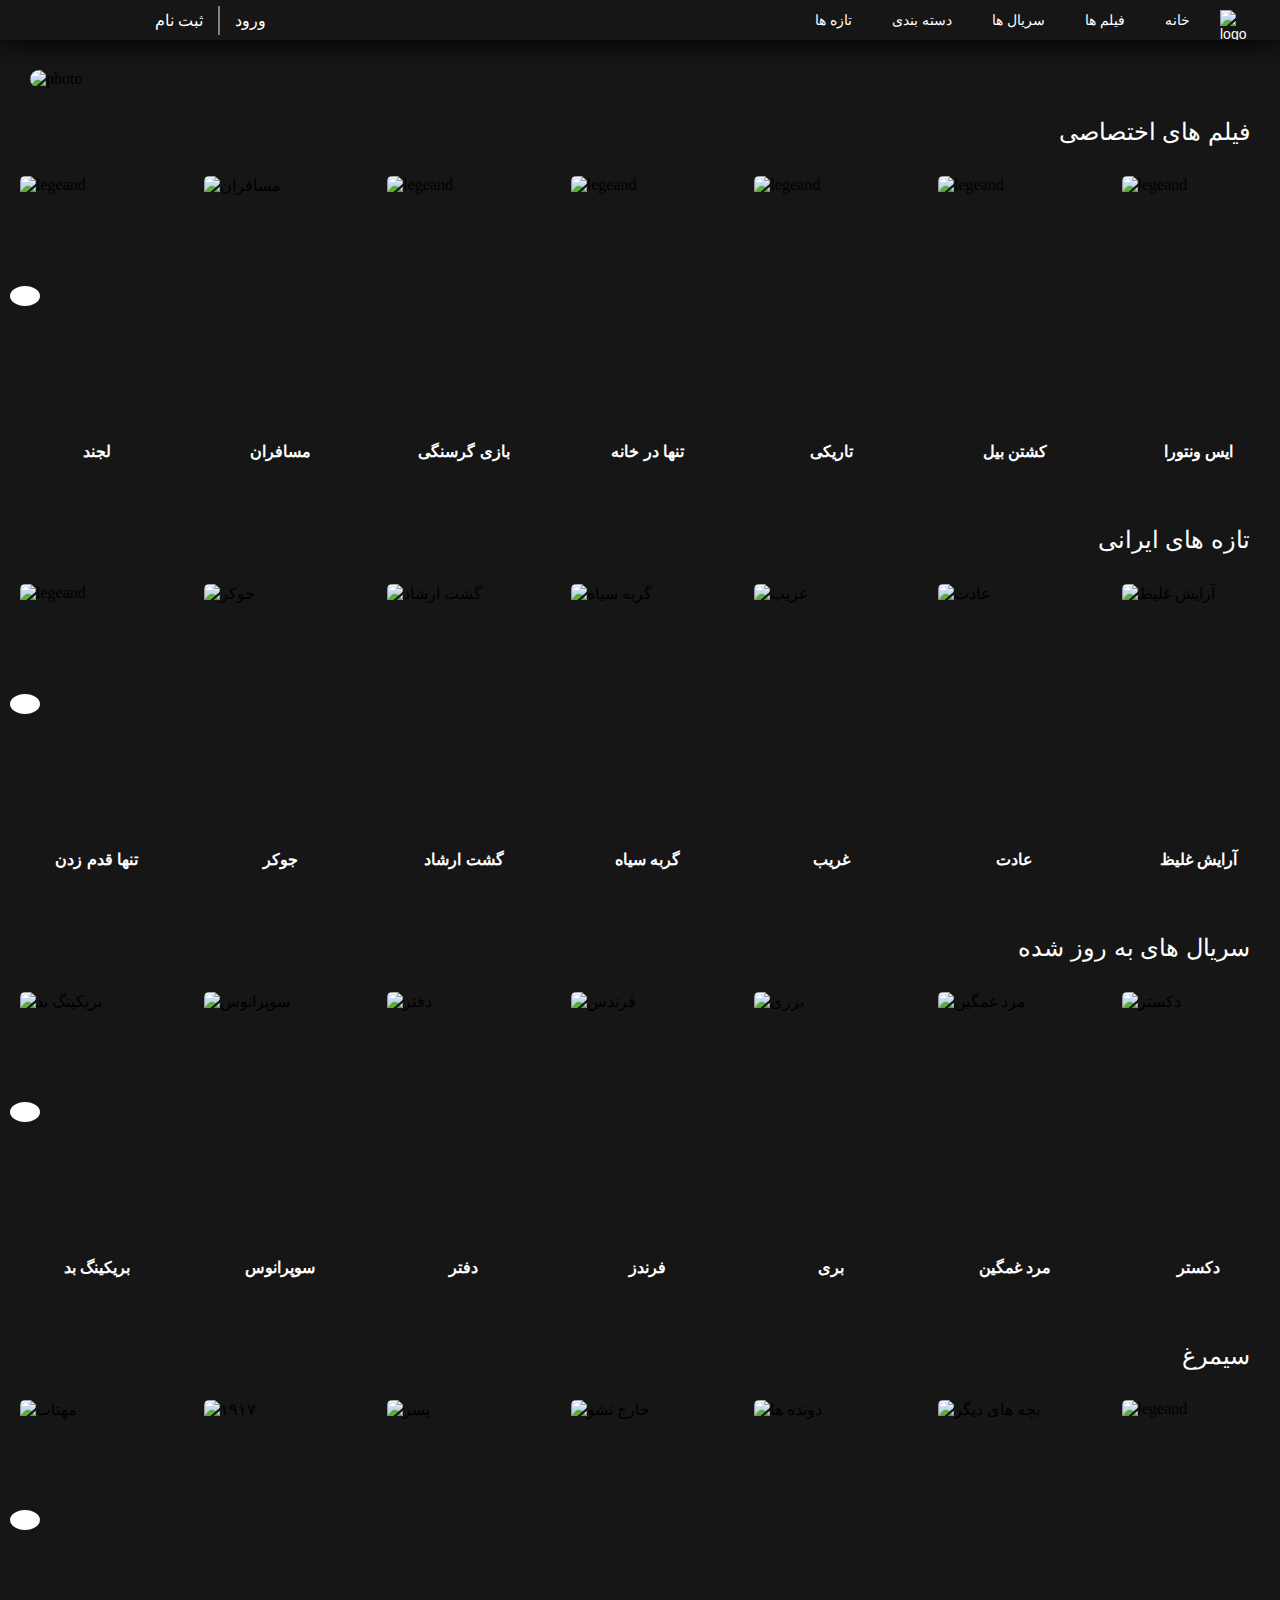
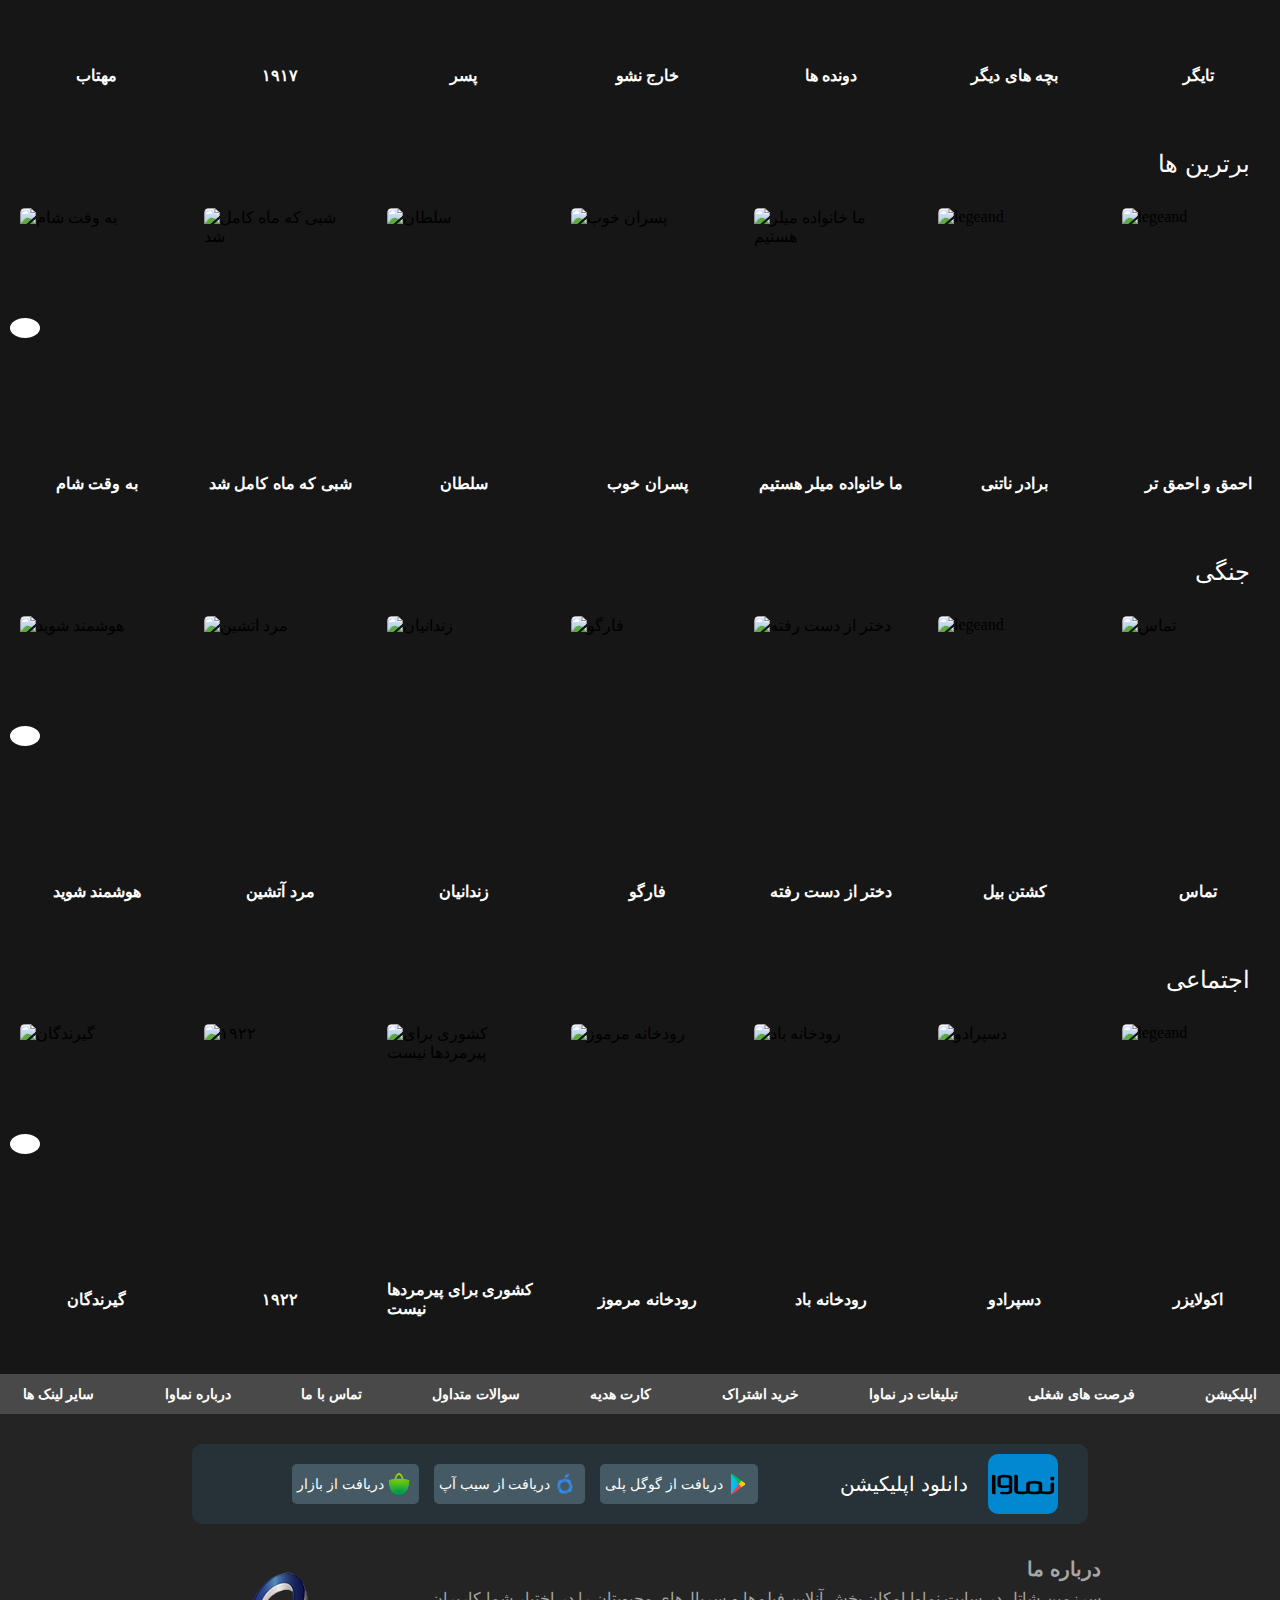
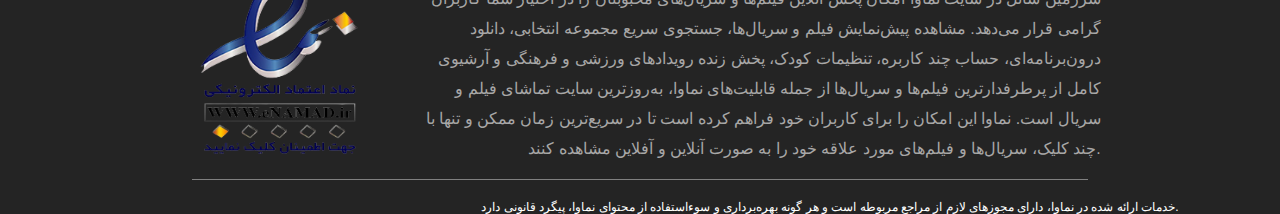
==== index.html @ 9e77f52f "add javascript login" ====
<!DOCTYPE html>
<html lang="en">
<head>
    <meta charset="UTF-8">
    <meta http-equiv="X-UA-Compatible" content="IE=edge">
    <meta name="viewport" content="width=device-width, initial-scale=1.0">
    <link rel="stylesheet" href="./namava.css">
    <link rel="stylesheet" href="https://cdnjs.cloudflare.com/ajax/libs/font-awesome/6.5.1/css/all.min.css" integrity="sha512-DTOQO9RWCH3ppGqcWaEA1BIZOC6xxalwEsw9c2QQeAIftl+Vegovlnee1c9QX4TctnWMn13TZye+giMm8e2LwA==" crossorigin="anonymous" referrerpolicy="no-referrer" />
    <title>namava</title>
</head>
<body>
    
    <header>  
      
        <div class="menu">
          <img class="imgHeder" src="" alt="logo">
            <div class="MenuHeder">
              <a href="./index.html">
            <p class="Home Home1">خانه</p>
            </a>
            <p class="Movies Home1">فیلم ها</p>
            <p class="series Home1">سریال ها</p>
            <p class="dastebandi Home1">دسته بندی</p>
            <p class="news Home1">تازه ها</p>
            
        </div>
        </div>
        <i class="fa-solid fa-bars menuMobile"></i>

        <div class="boxsiagn">
          <i class="fa-solid fa-magnifying-glass search"></i>
           <div class="login">
            <a href="./signup.html">
            <p class="signup">ثبت نام</p>
          </a>
            <p class="bordersign"></p>
            <a href="./login.html">
            <p class="signup">ورود </p>
             </a>
           </div>
        
        </div>
    </header>

    <section>
      <div class="container">
        <img class="ImgBanner" src="https://www.historic-uk.com/wp-content/uploads/2019/02/peaky-blinders-4-2800x1440.jpg" alt="photo">

        <div class="icons">
          <i class="fa fa-angle-left" aria-hidden="true"></i>
        </div>
        <div class="icons2">
        <i class="fa fa-angle-right" aria-hidden="true"></i>
      </div>

    
      </div>

    </section>

    <div>
      <p class="filmExtsasi">فیلم های اختصاصی</p>
       
      <div class="card">
        
         <div class="card1">
           <img src="https://aknproductions.files.wordpress.com/2010/12/fp2.jpg" alt="legeand">
           <p class="textfilm">لجند</p>
         </div>

         <div class="card1">
          <img src="https://encrypted-tbn2.gstatic.com/images?q=tbn:ANd9GcRfS6cMorfzlIeoIQomj9k3B10P3-cl4Iq-AVrGHkCBjB9Q-_uP" alt="مسافران">
          <p class="textfilm">مسافران</p>
        </div>


        <div class="card1">
          <img src="https://reellifemovieblog.files.wordpress.com/2014/11/catchingfire.jpg" alt="legeand">
          <p class="textfilm">بازی گرسنگی</p>
        </div>

        <div class="card1">
          <img src="https://encrypted-tbn0.gstatic.com/images?q=tbn:ANd9GcRopasHWayLYJMaNE3R6UD3wbslDPJfAc6lGQ&usqp=CAU" alt="legeand">
          <p class="textfilm">تنها در خانه</p>
        </div>

        <div class="card1">
          <img src="https://encrypted-tbn0.gstatic.com/images?q=tbn:ANd9GcTavZL5-qqVSr4hDfnGQbKI5rcth5nmcro1Vw&usqp=CAU" alt="legeand">
          <p class="textfilm">تاریکی</p>
        </div>

        <div class="card1">
          <img src="https://encrypted-tbn0.gstatic.com/images?q=tbn:ANd9GcTJGe0wy3Mzt-69wGGomts3lGHqSSHosh4Pzw&usqp=CAU" alt="legeand">
          <p class="textfilm">کشتن بیل</p>
        </div>

        <div class="card1">
          <img src="https://encrypted-tbn0.gstatic.com/images?q=tbn:ANd9GcQmGwFffUES_Ae9WOui9seXZymKl6A1tOes2A&usqp=CAU" alt="legeand">
          <p class="textfilm">ایس ونتورا</p>
        </div>

        
      </div>
      <div class="cardicons">
        <div class="iconcard">
          <i class="fa fa-angle-left" aria-hidden="true"></i>
        </div>
        <div class="iconcard2">
        <i class="fa fa-angle-right" aria-hidden="true"></i>
      </div>
    </div>

      <p class="filmExtsasi">تازه های ایرانی</p>
     
      <div class="card">
        <div class="card1">
          <img src="https://marketplace.canva.com/EAFTl0ixW_k/1/0/1131w/canva-black-white-minimal-alone-movie-poster-YZ-0GJ13Nc8.jpg" alt="legeand">
          <p class="textfilm">تنها قدم زدن </p>
        </div>

        <div class="card1">
         <img src="https://m.media-amazon.com/images/I/71KPOvu-hOL._AC_UF894,1000_QL80_.jpg" alt="جوکر">
         <p class="textfilm">جوکر</p>
       </div>


       <div class="card1">
         <img src="https://fararu.com/files/fa/news/1400/10/14/1110786_759.jpg" alt=" گشت ارشاد">
         <p class="textfilm">گشت ارشاد</p>
       </div>

       <div class="card1">
         <img src="https://fararu.com/files/fa/news/1400/10/14/1110787_534.jpg" alt="گربه سیاه">
         <p class="textfilm"> گربه سیاه</p>
       </div>

       <div class="card1">
         <img src="https://paletrang.com/wp-content/uploads/2023/05/gharib-288x400.jpg" alt="غریب">
         <p class="textfilm">غریب</p>
       </div>

       <div class="card1">
         <img src="https://newsmedia.tasnimnews.com/Tasnim//Uploaded/Image/1395/03/29/1395032916464132279460810.jpg" alt="عادت">
         <p class="textfilm">عادت</p>
       </div>

       <div class="card1">
         <img src="https://zbcdn.cloud/files/cache/arayesh%20ghaliz-poster%202.ce2df5.jpg" alt="آرایش غلیظ">
         <p class="textfilm"> آرایش غلیظ</p>
       </div>

       
     </div>
     <div class="cardicons">
      <div class="iconcard">
        <i class="fa fa-angle-left" aria-hidden="true"></i>
      </div>
      <div class="iconcard2">
      <i class="fa fa-angle-right" aria-hidden="true"></i>
    </div>
  </div>

     <p class="filmExtsasi">سریال های به روز شده</p>
     
     <div class="card">
       <div class="card1">
         <img src="https://encrypted-tbn0.gstatic.com/images?q=tbn:ANd9GcSEUOnXKnRL0jeo6y4_Nzt0RggJHYbxI_RjJUgCvmdG28BAwpAx" alt="بریکینگ بد">
         <p class="textfilm">بریکینگ بد</p>
       </div>

       <div class="card1">
        <img src="https://encrypted-tbn0.gstatic.com/images?q=tbn:ANd9GcThpHIzgZvvS90Y_GZcLfYVHBglS4dpO5qSA-08UsvIlccsqeI9" alt="سوپرانوس">
        <p class="textfilm">سوپرانوس</p>
      </div>


      <div class="card1">
        <img src="https://media.timeout.com/images/106053501/750/562/image.jpg" alt="دفتر">
        <p class="textfilm">دفتر</p>
      </div>

      <div class="card1">
        <img src="https://encrypted-tbn1.gstatic.com/images?q=tbn:ANd9GcTlZwNNOonTE3_HSeMiu6ET7GdO0VAb5mrAYw6h0n0gJ2MHf5gi" alt="فرندس">
        <p class="textfilm">فرندز</p>
      </div>

      <div class="card1">
        <img src="https://encrypted-tbn0.gstatic.com/images?q=tbn:ANd9GcRulgtAc_agWr71VARj2efg_VAT4I0u4tEmRXy5XSwEvm46HeCt" alt="برری">
        <p class="textfilm">بری</p>
      </div>

      <div class="card1">
        <img src="https://resizing.flixster.com/DhZAcmssdLAIxjmsmPy1qXHNoRE=/fit-in/180x240/v2/https://resizing.flixster.com/8tqIboXBzdZk4qqFAL6AUKPJEEk=/ems.cHJkLWVtcy1hc3NldHMvdHZzZXJpZXMvMzM4ZGZkNWUtMzcyMC00ZDg5LWFjZDItMGZkYzgwMzkyNTM5LmpwZw==" alt="مرد غمگین">
        <p class="textfilm">مرد غمگین</p>
      </div>

      <div class="card1">
        <img src="https://encrypted-tbn1.gstatic.com/images?q=tbn:ANd9GcRPMJUI4QNFREkD3WpGDHXlf0KEdITyGPsxEA23Vqh1g6aVWYJR" alt="دکستر">
        <p class="textfilm">دکستر</p>
      </div>

      
    </div>
    <div class="cardicons">
      <div class="iconcard">
        <i class="fa fa-angle-left" aria-hidden="true"></i>
      </div>
      <div class="iconcard2">
      <i class="fa fa-angle-right" aria-hidden="true"></i>
    </div>
  </div>
    <p class="filmExtsasi">سیمرغ</p>
   
    <div class="card">
      <div class="card1">
        <img src="https://s.yimg.com/ny/api/res/1.2/ZzAHlDHi8a2xdBRRbruaYQ--/YXBwaWQ9aGlnaGxhbmRlcjt3PTY0MDtoPTkyOA--/https://media.zenfs.com/en/homerun/feed_manager_auto_publish_494/d05a3f087fa57f6d41b865d53a42a5f5" alt="مهتاب">
        <p class="textfilm">مهتاب</p>
      </div>

      <div class="card1">
       <img src="https://www.tallengestore.com/cdn/shop/products/1917_-_Sam_Mendes_-_Hollywood_War_Film_Classic_English_Movie_Poster_a12704bd-2b25-4aa7-8c8d-8f40cf467dc7.jpg?v=1582781089" alt="۱۹۱۷">
       <p class="textfilm">۱۹۱۷</p>
     </div>


     <div class="card1">
       <img src="https://img.freepik.com/free-vector/professional-suspense-movie-poster_742173-3470.jpg" alt="پسر">
       <p class="textfilm">پسر</p>
     </div>

     <div class="card1">
       <img src="https://encrypted-tbn3.gstatic.com/images?q=tbn:ANd9GcT5tB85lroOa1jilkK3c2uRlrlMCh_lGogkN80IExXx9I6XUNhG" alt="خارج نشو">
       <p class="textfilm"> خارج نشو</p>
     </div>

     <div class="card1">
       <img src="https://encrypted-tbn2.gstatic.com/images?q=tbn:ANd9GcTwom1z3I98cMnZpUl9DN0aLLvr64kIpzeUPHclB_NoSsRVLE2V" alt="دونده ها">
       <p class="textfilm">دونده ها</p>
     </div>

     <div class="card1">
       <img src="https://encrypted-tbn1.gstatic.com/images?q=tbn:ANd9GcSGMoQBqgefTNMe4TIOVTtB_9bHtlb76m7T4FUqP6OgCRIZTQI5" alt="بچه های دیگر">
       <p class="textfilm"> بچه های دیگر</p>
     </div>

     <div class="card1">
       <img src="https://www.movienewsletters.net/photos/137158R1.jpg" alt="legeand">
       <p class="textfilm">تایگر </p>
     </div>

     
   </div>
   <div class="cardicons">
    <div class="iconcard">
      <i class="fa fa-angle-left" aria-hidden="true"></i>
    </div>
    <div class="iconcard2">
    <i class="fa fa-angle-right" aria-hidden="true"></i>
  </div>
</div>
   <p class="filmExtsasi">برترین ها</p>
   
   <div class="card">
     <div class="card1">
       <img src="https://cdn.nody.ir/files/2021/06/28/nody-%D8%B9%DA%A9%D8%B3-%D9%81%DB%8C%D9%84%D9%85-%D9%BE%D9%88%D8%B3%D8%AA%D8%B1-1624901110.jpg" alt="به وقت شام">
       <p class="textfilm">به وقت شام</p>
     </div>

     <div class="card1">
      <img src="https://newsmedia.tasnimnews.com/Tasnim/Uploaded/Image/1398/03/08/13980308130550680175360410.jpg" alt="شبی که ماه کامل شد">
      <p class="textfilm">شبی که ماه کامل شد</p>
    </div>


    <div class="card1">
      <img src="https://encrypted-tbn2.gstatic.com/images?q=tbn:ANd9GcS1cK4t_uWmqHaRYD9uq69hLEWy7f7NpIfjPlQECdooplpkQcEp" alt="سلطان">
      <p class="textfilm">سلطان </p>
    </div>

    <div class="card1">
      <img src="https://encrypted-tbn0.gstatic.com/images?q=tbn:ANd9GcTVU7_R-P2fQlMfs20_2PvWPGDWVRi2llwC5B3t_nQO-66JERnc" alt="پسران خوب">
      <p class="textfilm">پسران خوب</p>
    </div>

    <div class="card1">
      <img src="https://encrypted-tbn2.gstatic.com/images?q=tbn:ANd9GcTWvvPK60BsJyAR-Yf9X4VWUc4T98aZmiwXl3Ovdzkb_8p_J41Z" alt="ما خانواده میلر هستیم">
      <p class="textfilm">ما خانواده میلر هستیم</p>
    </div>

    <div class="card1">
      <img src="https://encrypted-tbn1.gstatic.com/images?q=tbn:ANd9GcTvmST07YyJGI9ZyAX6x2NCU_UsD3j5Pfa7iI5WoneT5TbYRVuc" alt="legeand">
      <p class="textfilm"> برادر ناتنی</p>
    </div>

    <div class="card1">
      <img src="https://encrypted-tbn1.gstatic.com/images?q=tbn:ANd9GcTj9uKWsUCvuT-Bi0lB2DHXpTLXk_VlTTtPLNNhOAsLWE6bgYSY" alt="legeand">
      <p class="textfilm"> احمق و احمق تر</p>
    </div>

    
  </div>

  <div class="cardicons">
    <div class="iconcard">
      <i class="fa fa-angle-left" aria-hidden="true"></i>
    </div>
    <div class="iconcard2">
    <i class="fa fa-angle-right" aria-hidden="true"></i>
  </div>
</div>

<p class="filmExtsasi">جنگی</p>

<div class="card">
  <div class="card1">
    <img src="https://encrypted-tbn0.gstatic.com/images?q=tbn:ANd9GcRGBEb-6CNmYKx_K2lNpPErsdq__fJsEZ-XusCDbscvfL-WPadM" alt="هوشمند شوید">
    <p class="textfilm">هوشمند شوید</p>
  </div>

  <div class="card1">
   <img src="https://encrypted-tbn2.gstatic.com/images?q=tbn:ANd9GcRbhc2z7S5Xnu6pTZfza-mHcKhY4ieRX4s4ZuYmOLy0RCSBhvnX" alt="مرد اتشین">
   <p class="textfilm">مرد آتشین</p>
 </div>


 <div class="card1">
   <img src="https://encrypted-tbn0.gstatic.com/images?q=tbn:ANd9GcR8PEDPBL5ye4TLheBJMUHC0IPTwza5V99qtmJtseNQbsoIBK-W" alt="زندانیان">
   <p class="textfilm">زندانیان </p>
 </div>

 <div class="card1">
   <img src="https://encrypted-tbn2.gstatic.com/images?q=tbn:ANd9GcTDqXwNMXP6CDmNjY-rhSTt8jMFTSq3nzgTGol7tH_bkFQHv-VI" alt="فارگو">
   <p class="textfilm"> فارگو </p>
 </div>

 <div class="card1">
   <img src="https://encrypted-tbn1.gstatic.com/images?q=tbn:ANd9GcRTi-apUwNQ8ZUFcqBxodlwPbeTmXbBIopk3-gsWK5OZo3b-jZ_" alt="دختر از دست رفته">
   <p class="textfilm">دختر از دست رفته</p>
 </div>

 <div class="card1">
   <img src="https://encrypted-tbn0.gstatic.com/images?q=tbn:ANd9GcTJGe0wy3Mzt-69wGGomts3lGHqSSHosh4Pzw&usqp=CAU" alt="legeand">
   <p class="textfilm">کشتن بیل</p>
 </div>

 <div class="card1">
   <img src="https://encrypted-tbn0.gstatic.com/images?q=tbn:ANd9GcRNuUjHntMz8uyhXxzPPjCLvufQcb5gPN2ntzjpNodPH3Lq9kK2" alt="تماس">
   <p class="textfilm">تماس </p>
 </div>

 
</div>

<div class="cardicons">
  <div class="iconcard">
    <i class="fa fa-angle-left" aria-hidden="true"></i>
  </div>
  <div class="iconcard2">
  <i class="fa fa-angle-right" aria-hidden="true"></i>
</div>
</div>

<p class="filmExtsasi">اجتماعی</p>

<div class="card">
  <div class="card1">
    <img src="https://encrypted-tbn0.gstatic.com/images?q=tbn:ANd9GcQJ0abVwGfx2K4owTiXalxUWyUd7dczhAX7sJlqRL71i1RblDIP" alt="گیرندگان">
    <p class="textfilm">گیرندگان</p>
  </div>

  <div class="card1">
   <img src="https://encrypted-tbn1.gstatic.com/images?q=tbn:ANd9GcRbOI0_RuwZ9QbGgNyUsAE3zLePVrBh9ZuWvGRtBx4jcJRxvWCm" alt="۱۹۲۲">
   <p class="textfilm">۱۹۲۲</p>
 </div>


 <div class="card1">
   <img src="https://www.movienewsletters.net/photos/059481R1.jpg" alt="کشوری برای پیرمردها نیست">
   <p class="textfilm">کشوری برای پیرمردها نیست </p>
 </div>

 <div class="card1">
   <img src="https://encrypted-tbn0.gstatic.com/images?q=tbn:ANd9GcRG--D185_dwQ6rQStYFW2DsdrjHXKHKNY_eFJYAjne4EYH8hJz" alt="رودخانه مرموز">
   <p class="textfilm"> رودخانه مرموز </p>
 </div>

 <div class="card1">
   <img src="https://www.movienewsletters.net/photos/243884R1.jpg" alt="رودخانه باد">
   <p class="textfilm">رودخانه باد</p>
 </div>

 <div class="card1">
   <img src="https://encrypted-tbn1.gstatic.com/images?q=tbn:ANd9GcThazPAHEQFAlSnYvRkv0nKQmhT0RttwRqeTmAyK24BUaibssJ2" alt="دسپرادو">
   <p class="textfilm"> دسپرادو</p>
 </div>

 <div class="card1">
   <img src="https://www.movienewsletters.net/photos/140326R1.jpg" alt="legeand">
   <p class="textfilm">اکولایزر </p>
 </div>
    </div>

    <div class="cardicons">
      <div class="iconcard">
        <i class="fa fa-angle-left" aria-hidden="true"></i>
      </div>
      <div class="iconcard2">
      <i class="fa fa-angle-right" aria-hidden="true"></i>
    </div>
  </div>

<div class="menuFooter">
  <p class="menuFo">اپلیکیشن</p>
  <p class="menuFo">فرصت های شغلی</p>
  <p class="menuFo">تبلیغات در نماوا</p>
  <p class="menuFo">خرید اشتراک</p>
  <p class="menuFo">کارت هدیه</p>
  <p class="menuFo">سوالات متداول</p>
  <p class="menuFo">تماس با ما</p>
  <p class="menuFo">درباره نماوا</p>
  <p class="menuFo">سایر لینک ها</p>
</div>

<footer>
  <div class="eplication">
    <div class="namavabox">
    <svg class="namava" xmlns="http://www.w3.org/2000/svg" width="47" height="30" viewBox="0 0 47 30"><path class="svg-c1" d="M14.022 17.41l-1.5.17v-.044a2.35 2.35 0 0 1-.274.037 12.87 12.87 0 0 1-2.95.1c-.456-.048-.906-.135-1.347-.26a2.47 2.47 0 0 1-.882-.435 1.9 1.9 0 0 1-.164-.148 1.99 1.99 0 0 1-.51-.9 2.72 2.72 0 0 1-.071-.347.44.44 0 0 1 0-.089v-4.088c.001-.27.04-.54.113-.8.033-.11.074-.216.124-.318a2.08 2.08 0 0 1 .349-.507l.027-.026a1.81 1.81 0 0 1 .514-.334 6.3 6.3 0 0 1 1.626-.438c.588-.088 1.18-.14 1.774-.153h.487l1.216.05c.55.04 1.094.118 1.632.235a3.35 3.35 0 0 1 1.527.667.42.42 0 0 1 .036.033c.167.18.298.388.387.616.023.06.043.12.06.183a2.01 2.01 0 0 1 .074.542v8.435a2.19 2.19 0 0 1-.062.533 1.78 1.78 0 0 1-.763 1.064 3.6 3.6 0 0 1-1.329.5l-.127.024a12.41 12.41 0 0 1-1.417.15l-1.35.026-.3-.01c-.796-.014-1.6-.083-2.377-.206l-.212-.068a.41.41 0 0 1-.241-.477 2.26 2.26 0 0 1 .1-.376c.035-.1.086-.192.15-.275a.7.7 0 0 1 .687-.245l.38.04a31.14 31.14 0 0 0 2.479.081l.192-.005c.468-.01.934-.07 1.4-.175.17-.036.325-.122.446-.246a.49.49 0 0 0 .12-.333V17.41zm0-1.733v-4.39a.4.4 0 0 0-.026-.147c-.02-.053-.053-.1-.093-.14-.405-.228-.862-.35-1.327-.356l-.6-.047a12.45 12.45 0 0 0-1.506.015c-.486.026-.967.104-1.436.232-.1.028-.19.08-.264.15a.57.57 0 0 0-.119.163 1.51 1.51 0 0 0-.113.638v3.528c.01.085.036.168.073.245a.47.47 0 0 0 .113.147.59.59 0 0 0 .169.1.75.75 0 0 0 .084.027 1.34 1.34 0 0 0 .165.039 11.42 11.42 0 0 0 3.338-.029l.262-.033.236-.033c.035-.005.07-.005.106 0zM3.037 8.807h.8a1.21 1.21 0 0 1 .853.352l.026.027a1.2 1.2 0 0 1 .16.21 1.18 1.18 0 0 1 .17.609v11.46a.4.4 0 0 1-.406.4h-.8a1.14 1.14 0 0 1-.484-.109c-.14-.065-.266-.156-.372-.267a1.27 1.27 0 0 1-.355-.86V9.21c.008-.22.187-.396.408-.4zm15.07 0h.735c.457-.001.875.256 1.08.664.083.165.127.348.13.533v9.29c-.01.122.018.244.08.35l.005.006.008.01a.62.62 0 0 0 .252.158l.113.04.178.05.3.065.3.05.3.036.3.027.308.02.312.01h.64l.33-.01.34-.02.35-.03.36-.046.368-.066a2.64 2.64 0 0 0 .363-.1c.083-.028.16-.07.23-.122l.018-.02c.022-.02.042-.043.06-.068s.026-.04.035-.064c.02-.047.03-.097.03-.147v-4.19c.001-.08.006-.16.017-.24a1.98 1.98 0 0 1 .128-.482l.02-.042a1.88 1.88 0 0 1 .181-.314 1.94 1.94 0 0 1 .215-.256.41.41 0 0 1 .038-.033 1.62 1.62 0 0 1 .25-.183 4.55 4.55 0 0 1 1.3-.473 13.8 13.8 0 0 1 2.435-.3l.8-.017 1.5.06a11.23 11.23 0 0 1 2.13.36c.418.1.8.29 1.15.554a.38.38 0 0 1 .037.032l.105.115a1.9 1.9 0 0 1 .313.5c.05.123.088.25.112.38a1.88 1.88 0 0 1 .033.344v4.183c-.001.05.01.1.028.147.01.026.026.05.043.073s.03.036.045.053l.01.01a2.92 2.92 0 0 0 1.358.35c.4.04.85.06 1.306.06.83.034 1.663-.065 2.463-.294.07-.027.134-.064.192-.11l.02-.02a.4.4 0 0 0 .088-.127c.02-.045.03-.094.03-.143v-4.2c0-.177.04-.35.117-.5.2-.42.625-.69 1.09-.688h.8c.223-.001.405.177.408.4v5.126a1.86 1.86 0 0 1-.145.725c-.017.04-.037.08-.057.12-.093.185-.214.354-.36.5a.46.46 0 0 1-.037.033 2.9 2.9 0 0 1-1.123.538 12.46 12.46 0 0 1-2.934.39h-.018a15.54 15.54 0 0 1-3.695-.3 5.27 5.27 0 0 1-.843-.261c-.372.148-.756.26-1.15.337-.45.09-.906.158-1.364.2l-1.307.072h-.345c-.29 0-.578-.007-.864-.02l-1.1-.088-1.016-.157a7.1 7.1 0 0 1-.964-.258l-.222-.085c-.115.05-.242.094-.377.136l-.5.133q-.236.054-.494.1l-.484.072-.472.053-.46.037q-.194.013-.4.022h-.06q-.22.01-.44.013-.22.004-.432 0-.213 0-.426-.007-.213-.007-.42-.017-.21-.01-.42-.026l-.417-.036-.417-.05-.418-.062-.418-.08-.15-.033-.267-.07-.41-.135a2.87 2.87 0 0 1-.389-.184 2.09 2.09 0 0 1-.331-.232l-.02-.018c-.11-.097-.206-.208-.288-.33a1.71 1.71 0 0 1-.2-.409c-.052-.155-.085-.316-.1-.48l-.013-.27V9.21a.4.4 0 0 1 .067-.231.41.41 0 0 1 .334-.173zm11.682 11.29l1.226.05h.147a13.32 13.32 0 0 0 1.457-.087c.43-.017.852-.135 1.228-.346l.018-.02a.4.4 0 0 0 .088-.126c.018-.047.026-.098.024-.148v-4.05c0-.05-.01-.1-.03-.147a.4.4 0 0 0-.088-.126l-.01-.01a.7.7 0 0 0-.17-.106 7.89 7.89 0 0 0-2.671-.335c-.967-.08-1.94.07-2.837.438l-.014.015c-.02.018-.035.038-.05.06s-.027.043-.037.067c-.02.047-.03.097-.03.147v4.05a.38.38 0 0 0 .029.147.39.39 0 0 0 .071.11l.016.015.02.02c.046.037.096.068.15.093a4.74 4.74 0 0 0 1.455.291zm12.975-9.888h.885c.47-.001.85.378.854.847v.665c-.003.47-.385.848-.854.847h-.885c-.47.001-.85-.378-.854-.847v-.666c.004-.47.385-.847.854-.846z"></path></svg>
    <p class="donaplication">دانلود اپلیکیشن</p>

  </div>
     <div class="aplication">
    <div class="bazar">
      <img class="bazarlogo" src="./images-removebg-preview.png" alt="">

      <p class="textbazar">دریافت از بازار</p>
    </div>

    <div class="bazar">
      <img class="bazarlogo" src="./ثبققق-710x717-removebg-preview.png" alt="">

      <p class="textbazar">دریافت از سیب آپ</p>
    </div>

    <div class="bazar">
      <img class="bazarlogo" src="./google-play-store4701-removebg-preview.png" alt="">

      <p class="textbazar">دریافت از گوگل پلی</p>
    </div>
  </div>
  </div>
  <div class="disfooter">
  <img class="enmad" src="./enamad-1star-removebg-preview.png" alt="enmad">
  <div class="textfooter">
    <p class="about">درباره ما</p>
  <p>
    سرزمین شاتل در سایت نماوا امکان پخش آنلاین فیلم‌ها و سریال‌های محبوبتان را در اختیار شما کاربران گرامی قرار می‌دهد. مشاهده پیش‌نمایش فیلم و سریال‌ها، جستجوی سریع مجموعه انتخابی، دانلود درون‌برنامه‌ای، حساب چند کاربره، تنظیمات کودک، پخش زنده رویدادهای ورزشی و فرهنگی و آرشیوی کامل از پرطرفدارترین فیلم‌ها و سریال‌ها از جمله قابلیت‌های نماوا، به‌روزترین سایت تماشای فیلم و سریال است. نماوا این امکان را برای کاربران خود فراهم کرده است تا در سریع‌ترین زمان ممکن و تنها با چند کلیک، سریال‌ها و فیلم‌های مورد علاقه خود را به صورت آنلاین و آفلاین مشاهده کنند.</p>

  </div>
</div>
<div class="borderfo"></div>
 <div class="majazi">
  
  <div class="logoinstagram">
  <i class="fa-brands fa-instagram  logo2"></i>
  <i class="fa-brands fa-twitter  logo2"></i>
  <i class="fa-solid fa-paper-plane logo2"></i>
   </div>

   <div class="shxsi">
    
   <p class="textfoo">خدمات ارائه شده در نماوا، دارای مجوزهای لازم از مراجع مربوطه است و هر گونه بهره‌برداری و سوءاستفاده از محتوای نماوا، پیگرد قانونی دارد.</p>
   </div>
 </div>
</footer>
    
</body>
</html>


<script src="namava.js"></script>
---- namava.css ----
*{
    margin: 0px;
    padding: 0px;
}




body{
    background-color: #000000e9;
}

header{
    display: flex;
    justify-content: space-between;
    flex-direction: row-reverse;
    gap: 30px;
    box-shadow: 0px 2px 30px black;
    
}
.filmExtsasi{
    color: white;
    display: flex;
    flex-direction: row-reverse;
    margin-right: 30px;
    font-size: 24px;
    font-family:'Gill Sans', 'Gill Sans MT', Calibri, 'Trebuchet MS', sans-serif;
}

.boxsiagn{
    color: white;
    margin-left: 150px;
    display: flex;
    align-items: center;
    cursor: pointer;
    gap: 25px;
    flex-direction: row-reverse;
}

.search:hover {
   color: gray;
}

.bordersign{
    border: 1px solid gray;
}
.login{
    display: flex;
    gap: 10px;
    
}

a{
    text-decoration: none;
    color: white;
}
.signup{
    padding: 5px;
    border-radius: 5px;
    font-family:'Gill Sans', 'Gill Sans MT', Calibri, 'Trebuchet MS', sans-serif;
    
}
.signup:hover{
    background-color: #0288D1;
}

.border1{
    border: 1px solid gray;
    width: 96%;
    margin: 0px auto;
   
}

.card{
    display: flex;
    margin-top: 30px;
    gap: 10px;
    flex-wrap: wrap;
    
}
.card1{
   width: 12%;
   height: 300px;
   margin-left: 20px;
   border-radius: 5px;
   display: flex;
   flex-wrap: wrap;
   cursor: pointer;
   margin-bottom: 50px;
  
}

.card1:hover{
    box-shadow: 0px 5px 10px black;
    transform: scale(0.3s);
}
.card1 img{
    width: 100%;
    height: 250px;
    object-fit: cover;
    border-radius: 5px;
}

.textfilm{
    font-size: 16px;
    font-weight: bold;
   margin: 0px auto;
   color: white;
   font-family:'Gill Sans', 'Gill Sans MT', Calibri, 'Trebuchet MS', sans-serif;
}

.imgHeder{
    width: 30px;
    height: 30px;
    color: white;
    margin-top: 10px;
   
    
}

.menu{
    display: flex;
    justify-content:center;
    align-items: center; 
    flex-direction: row-reverse;
    font-size: 14px;
    font-family:'Gill Sans', 'Gill Sans MT', Calibri, 'Trebuchet MS', sans-serif;
    color: white;
    margin-right: 30px;
   
}

.menuMobile{
    display: none !important; 
    font-size: 20px;
    cursor: pointer;
    margin-top: 10px;
    color: white;
  }

  .menuMobile:active{
    color:#0288D1;
  }

  .ImgBanner{
    width: 96%;
    height: 700px;
    object-fit: cover;
    margin: 30px;
    border-radius: 20px;
  }

  .container{
    position: relative;
  }

  .icons{
    position: absolute;
    bottom: 350px;
    margin-left:25px ;
    cursor: pointer;
    background-color: white;
    padding: 10px 15px;
    border-radius: 50%;
  }


  .icons2{
    position: absolute;
    bottom: 352px;
    display: flex;
    left: 1467px;
    cursor: pointer;
    background-color: white;
    padding: 10px 15px;
    border-radius: 50%;
  }
 
  .icons:hover{
    background-color: #0288D1;
    color: white;
  }

  .icons2:hover{
    background-color: #0288D1;
    color: white;
  }

  .cardicons{
   position: relative;
  }

  .iconcard{

    position: absolute;
    bottom: 220px;
    margin-left: 10px;
    font-size: 20px;
    cursor: pointer;
    background-color: white;
    padding: 10px 15px;
    border-radius: 50%;
  }

  .iconcard2{
   
    background-color: white;
    padding: 10px 15px;
    border-radius: 50%;
    position: absolute;
    bottom: 220px;
    margin-left: 1465px;
    font-size: 20px;
   cursor: pointer;
  }

  .iconcard:hover{
    background-color: #0289d1;
    color: white;
  }

  .iconcard2:hover{
    background-color: #0289d1;
    color: white;
  }

.MenuHeder{
    display: flex;
    justify-content: center;
    gap: 20px;
    flex-direction: row-reverse;
    margin-right: 20px;
    
}
.Home1{
    padding: 5px 10px;
}
.Home:hover{
    
    background-color: #30A9DE;
    color: white;
    border-radius: 5px;
    cursor: pointer;
}


.Movies:hover{
    background-color: #30A9DE;
    color: white;
    border-radius: 5px;
    cursor: pointer;
}



.series:hover{
    background-color: #30A9DE;
    border-radius: 5px;
    cursor: pointer;
    color: white;
}



.dastebandi:hover{
    background-color: #30A9DE;
    color: white;
    border-radius: 5px;
    cursor: pointer;
}



.news:hover{
    background-color: #30A9DE;
    color: white;
    border-radius: 5px;
    cursor: pointer;
}

.menuFooter{
    display: flex;
    justify-content: space-around;
    align-items: center;
    color: white;
    width: 100%;
    height: 40px;
    background-color: #4a4949;
    gap: 25px;
    flex-direction: row-reverse;
    
}

.menuFo{
font-weight: bold;
cursor: pointer;
padding: 7px;
border-radius: 5px;
font-size: 14px;
font-family:'Gill Sans', 'Gill Sans MT', Calibri, 'Trebuchet MS', sans-serif;
}

.menuFo:hover{
    background-color: #0288D1;
    scale: (0.03);
}

footer{
width: 100%;
height: 400px;
background-color: #242424;
display: flex;
align-items: center;
flex-direction: column;

}

.eplication{
    width: 70%;
    height: 100px;
    background-color: #263238;
    margin: 30px;
    border-radius: 10px;
    display: flex;
    justify-content: space-between;
    align-items: center;
    flex-direction: row-reverse;
}

.enmad{
    width: 200px;
    height: 200px;
    
}

.textfooter{
    color: white;
    width: 60%;
    line-height: 30px;
    color: #a8a7a7;
    text-align: right;
    font-family:'Gill Sans', 'Gill Sans MT', Calibri, 'Trebuchet MS', sans-serif;
   
}

.disfooter{
    display: flex;
    justify-content: center;
    gap: 30px;
    align-items: center;
    width: 90%;
}

.namava{
    background-color: #0288D1;
    width: 70px;
    height: 60px;
    border-radius: 10px;
    margin-right: 30px;
}

.namavabox{
    display: flex;
    gap: 20px;
    flex-direction: row-reverse;
    align-items: center;
}

.donaplication{
   color: white;
    font-size: 20px;
    font-family:'Gill Sans', 'Gill Sans MT', Calibri, 'Trebuchet MS', sans-serif;
}

.bazar{
    display: flex;
    flex-direction: row-reverse;
    align-items: center;
    /* border: 1px solid gray; */
    padding: 5px;
    border-radius: 5px;
    cursor: pointer;
    background-color: #455A64;
    
    }

.bazarlogo{
    width: 30px;
    height:30px;
}

.textbazar{
    font-size: 14px;
    color: white;
    font-family:'Gill Sans', 'Gill Sans MT', Calibri, 'Trebuchet MS', sans-serif;
}

.textbazar:hover{
    color: #0288D1;
}


.aplication{
    display: flex;
    gap: 15px;
    margin-left: 100px;
}


.borderfo{
    border-top: 1px solid gray;
    width: 70%;
    margin-top: 15px;
}

.logo2{
  font-size: 28px;
  color: white;
  cursor: pointer;
}

.logo2:hover{
    color: #0288D1;
}

.logoinstagram{
    display: flex;
   gap: 30px;
}
.majazi{
   display: flex;
   justify-content: center;
   gap: 320px;
    margin-top: 20px;
}

.about{
    font-size: 20px;
    font-weight: bold;
    font-family: 'Gill Sans', 'Gill Sans MT', Calibri, 'Trebuchet MS', sans-serif;
}

.shaxsi{
  text-align: center;

}

.textfoo{
    color: white;
    font-size: 12px;
    font-family:'Gill Sans', 'Gill Sans MT', Calibri, 'Trebuchet MS', sans-serif;
}

@media only screen and (max-width:1200px) {
    .MenuHeder{
        display: none !important;
    }

    .container{
        margin-right: 45px;
    }

    .menuMobile{
        display: block !important;
      }

      .ImgBanner{
        width: 96%;
        height: 400px;
        object-fit: cover;
        margin: 30px;
        border-radius: 20px;
      }


      .card{
        gap: 50px;
        display: flex;
        justify-content: center;
      }
      .card1{
        width: 30%;
      }
       
      
      .menuFo{
        font-size: 10px;
    
      }

      .menuFooter{
      gap: 5px;
      }

    
         .eplication{
            width: 0px;
             display: flex;
             justify-content: space-around;
             margin-left:-2px;
             gap: 50px;
         }
       
         .bazar{
            display: flex;

         }

         .textbazar{
            display: none;
         }
          
         .donaplication{
            font-size: 14px;
            
         }
         footer{
            height: 700px;
         }

         .disfooter{
            
           height: 500px;
           font-size: 12px;
            
         }

         .logoinstagram{
            display: flex;
            justify-content: center;
            margin-bottom: 20px;
         }

         .majazi{
            display: block;
            text-align: right;
            margin-bottom: 40px;
        }

        .textfoo{
            margin-right: 15px;
        }
       
        .icons{
            position: absolute;
            bottom: 230px;
            margin-left:25px ;
            cursor: pointer;
            background-color: white;
            padding: 10px 15px;
            border-radius: 50%;
          }


          .icons2{
            position: absolute;
            bottom: 232px;
            display: flex;
            left: 385px;
            cursor: pointer;
            background-color: white;
            padding: 10px 15px;
            border-radius: 50%;
          }

          .iconcard2{
            display: none;
          }

          .iconcard{
            display: none;
          }

}
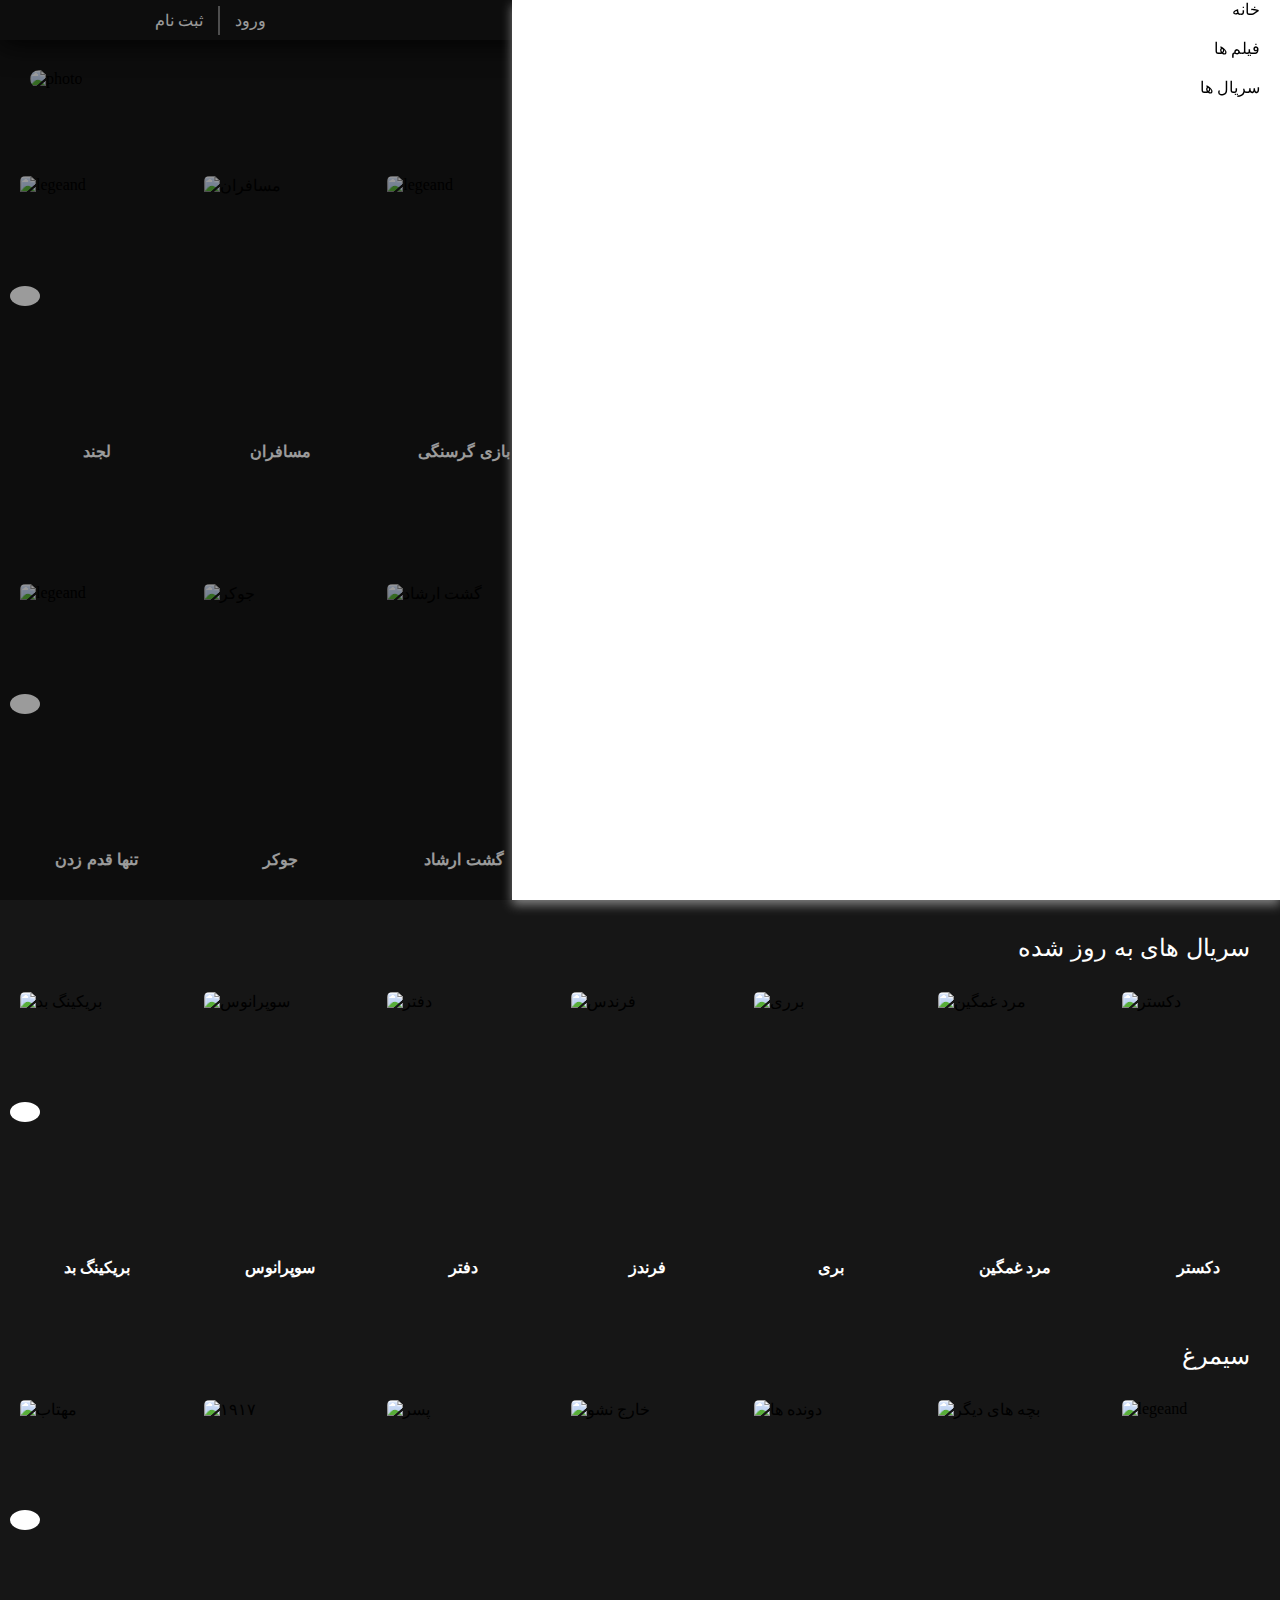
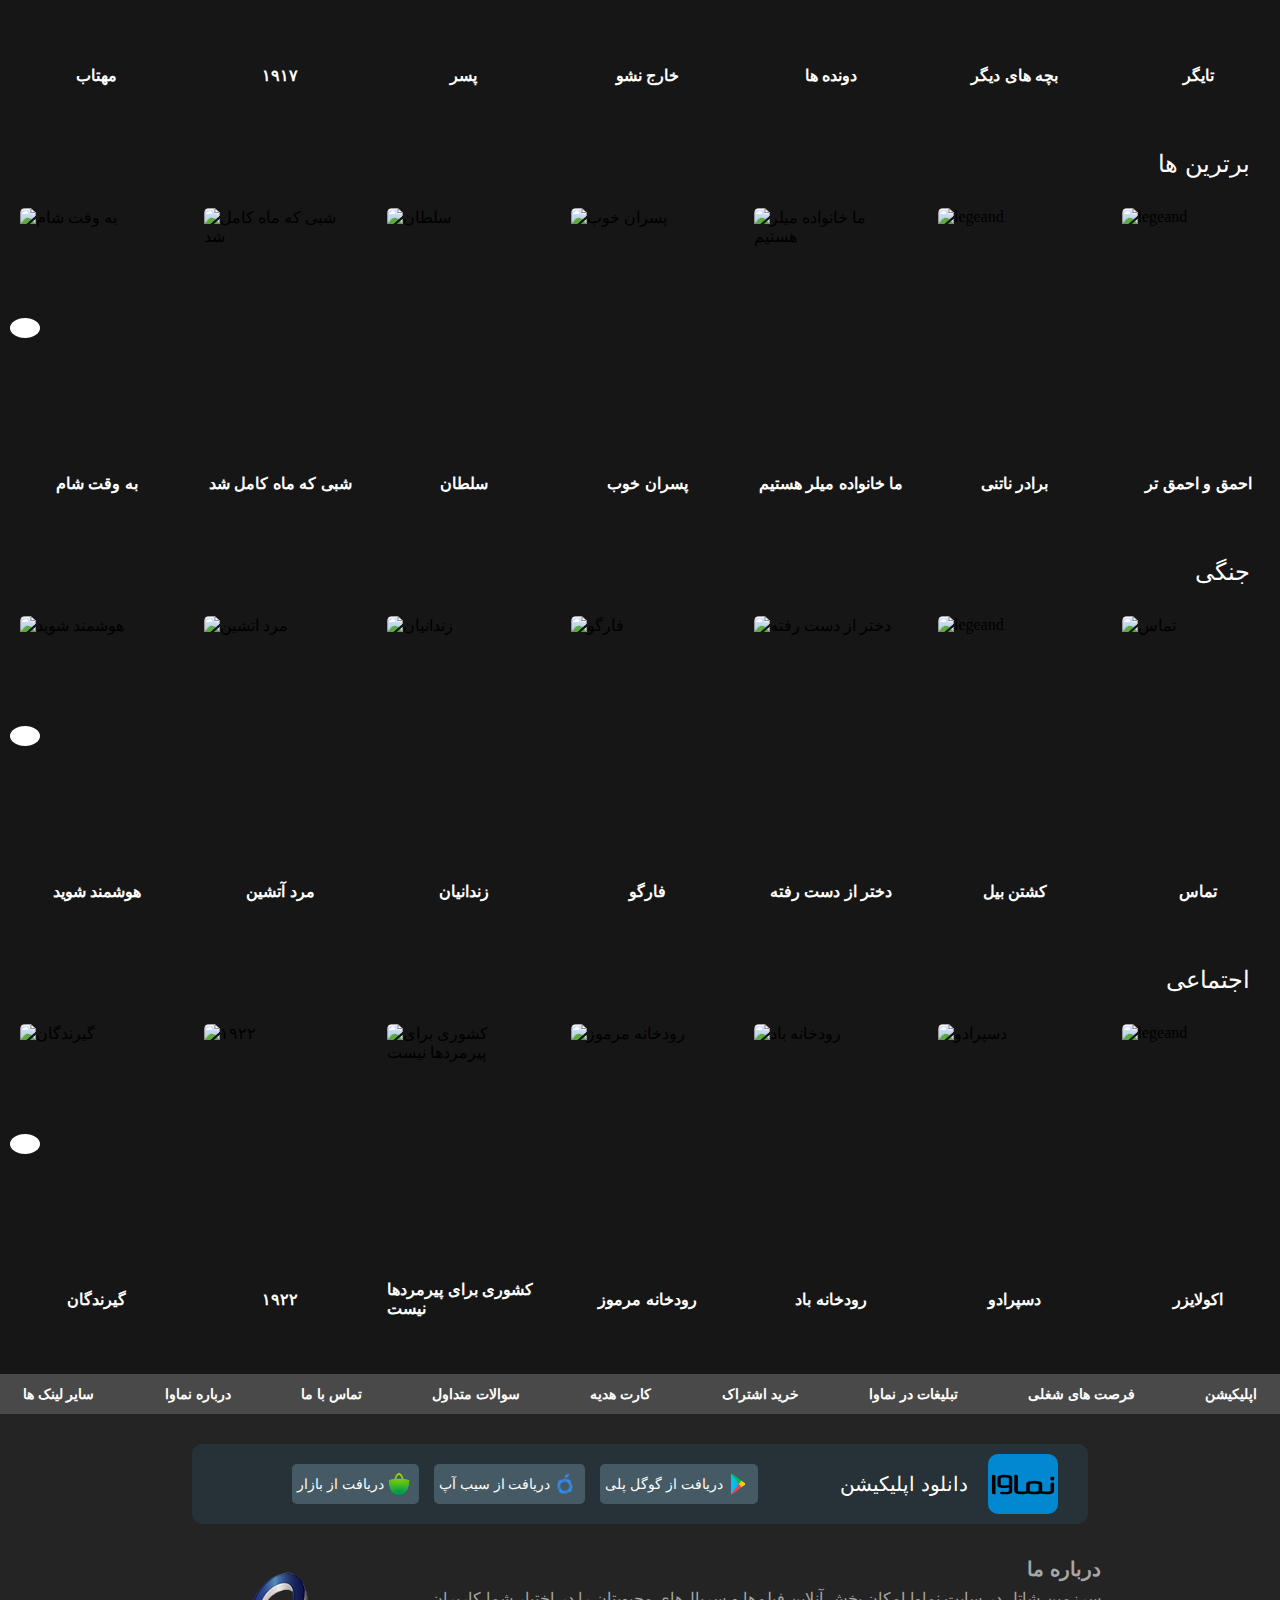
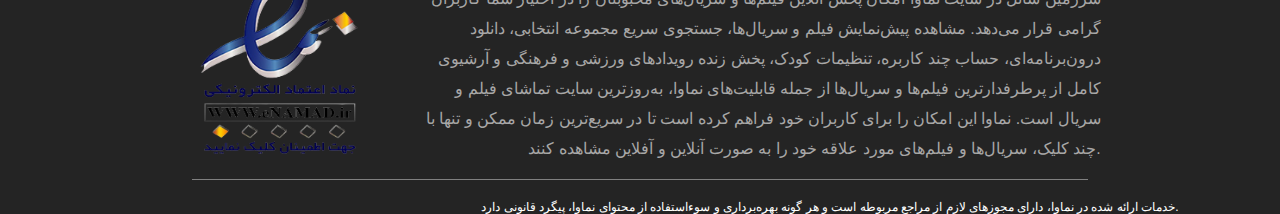
==== commit 88d4af7f: "add menu" ====
--- a/index.html
+++ b/index.html
@@ -6,12 +6,36 @@
     <meta name="viewport" content="width=device-width, initial-scale=1.0">
     <link rel="stylesheet" href="./namava.css">
     <link rel="stylesheet" href="https://cdnjs.cloudflare.com/ajax/libs/font-awesome/6.5.1/css/all.min.css" integrity="sha512-DTOQO9RWCH3ppGqcWaEA1BIZOC6xxalwEsw9c2QQeAIftl+Vegovlnee1c9QX4TctnWMn13TZye+giMm8e2LwA==" crossorigin="anonymous" referrerpolicy="no-referrer" />
-    <title>namava</title>
+    <title>تماشای آنلاین فیلم و سریال | نماوا</title>
+    
 </head>
 <body>
     
-    <header>  
-      
+    <header> 
+      <div class="backmenu show"></div>
+      <div class="dropdown show">
+         <div class="menuList">
+          <div class="itemMenu">
+          <p class="home">خانه</p>
+          <i class="fa-solid fa-house"></i>
+         </div>
+
+         <div class="itemMenu">
+          <p class="home">فیلم ها</p>
+          <i class="fa-solid fa-house"></i>
+         </div>
+
+         <div class="itemMenu">
+          <p class="home">سریال ها </p>
+          <i class="fa-solid fa-house"></i>
+         </div>
+
+         </div>
+
+    
+                
+      </div>  
+      <link rel="shortcut icon" href="./logo.ico">
         <div class="menu">
           <img class="imgHeder" src="" alt="logo">
             <div class="MenuHeder">
@@ -25,7 +49,7 @@
             
         </div>
         </div>
-        <i class="fa-solid fa-bars menuMobile"></i>
+        <i id="menuBtn" class="fa-solid fa-bars menuMobile"></i>
 
         <div class="boxsiagn">
           <i class="fa-solid fa-magnifying-glass search"></i>
--- a/namava.css
+++ b/namava.css
@@ -99,6 +99,50 @@
     height: 250px;
     object-fit: cover;
     border-radius: 5px;
+}
+
+.backmenu{
+    width: 100%;
+    height: 100vh;
+    background-color: rgba(0, 0, 0, 0.393);
+    z-index: 99999;
+    position: fixed;
+    top: 0px;
+    right: 0px;
+    cursor: pointer;
+    display: none;
+
+}
+
+.dropdown{
+    width: 60%;
+    height: 100vh;
+    background-color: rgb(255, 255, 255);
+    position: absolute;
+    z-index: 99999;
+    right: 0px;
+    top: 0px;
+    box-shadow: 0px 5px 10px 0px gray ;
+    display: none;
+}
+
+.show{
+    display: block !important;
+
+}
+
+.menuList{
+    display: flex;
+    flex-direction: column;
+    gap: 20px;
+    margin-right: 10px;
+}
+
+.itemMenu{
+    display: flex;
+   justify-content: end;
+   gap: 10px;
+   
 }
 
 .textfilm{
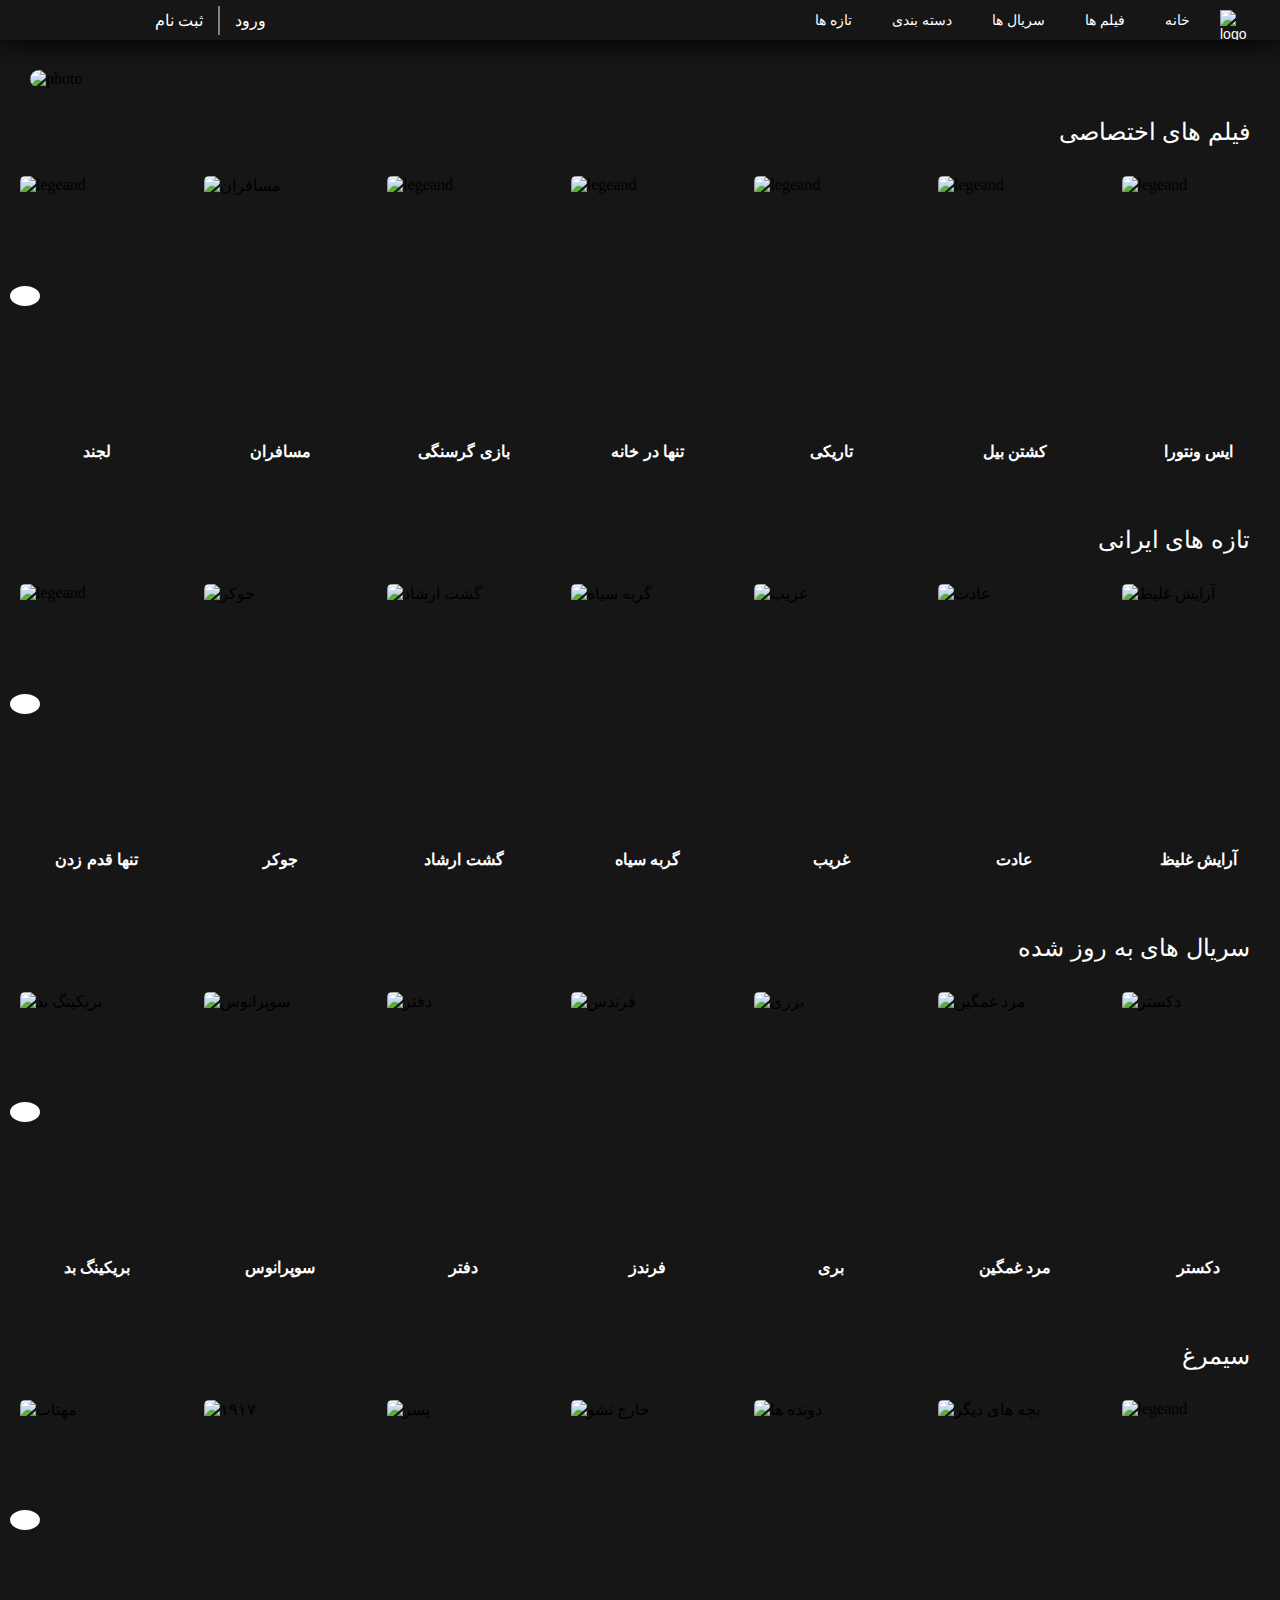
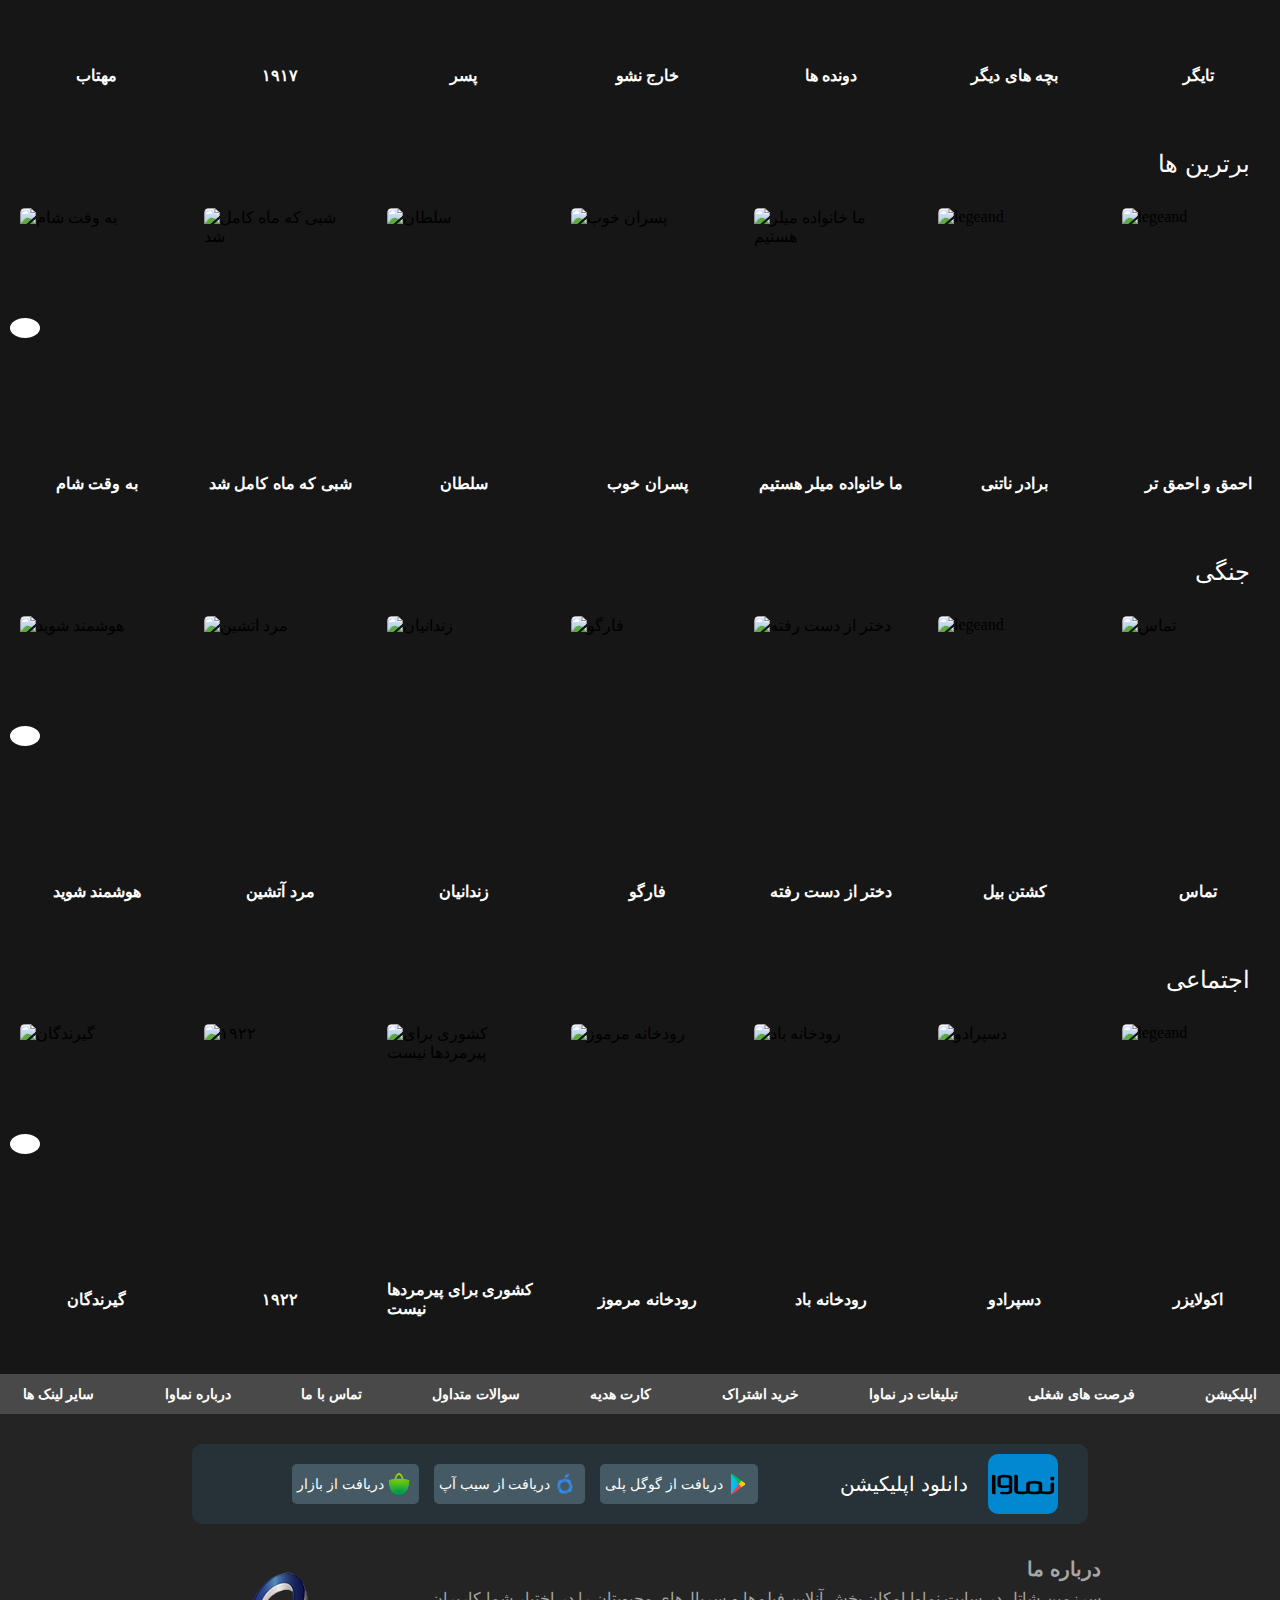
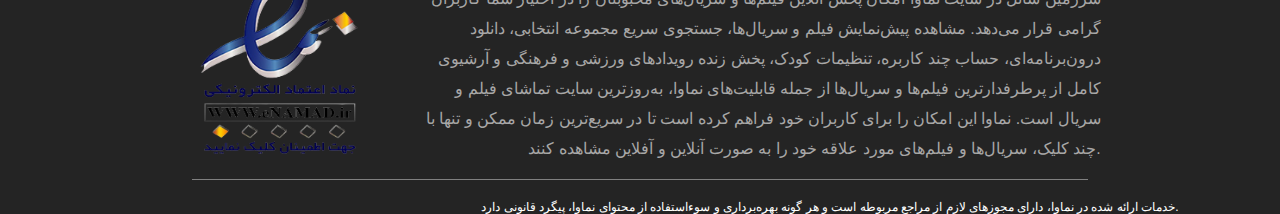
==== commit 73f731a3: "changed javascript" ====
--- a/index.html
+++ b/index.html
@@ -22,12 +22,12 @@
 
          <div class="itemMenu">
           <p class="home">فیلم ها</p>
-          <i class="fa-solid fa-house"></i>
+          <i class="fa-solid fa-film"></i>
          </div>
 
          <div class="itemMenu">
           <p class="home">سریال ها </p>
-          <i class="fa-solid fa-house"></i>
+          <i class="fa-solid fa-film"></i>
          </div>
 
          </div>
--- a/namava.css
+++ b/namava.css
@@ -117,32 +117,43 @@
 .dropdown{
     width: 60%;
     height: 100vh;
-    background-color: rgb(255, 255, 255);
+    background-color:rgb(32, 31, 31);
     position: absolute;
     z-index: 99999;
     right: 0px;
     top: 0px;
-    box-shadow: 0px 5px 10px 0px gray ;
+    box-shadow: 0px 2px 15px 0px rgb(33, 32, 32) ;
     display: none;
-}
-
-.show{
-    display: block !important;
-
-}
+    transition-duration: 1s;
+}
+
+
 
 .menuList{
     display: flex;
     flex-direction: column;
-    gap: 20px;
+    gap: 10px;
     margin-right: 10px;
+    margin-top: 10px;
 }
 
 .itemMenu{
     display: flex;
    justify-content: end;
    gap: 10px;
-   
+   padding: 5px;
+   cursor: pointer;
+   border-radius: 10px 2px;
+   font-family: 'Gill Sans', 'Gill Sans MT', Calibri, 'Trebuchet MS', sans-serif;
+   color: white;
+   transition-duration: 1s;
+
+}
+
+.itemMenu:hover{
+    background-color: #0288D1;
+    color: white;
+
 }
 
 .textfilm{
@@ -615,8 +626,15 @@
             display: none;
           }
 
-}
-
-
-
-
+          .show{
+            display: block !important;
+            
+        }
+
+          
+
+}
+
+
+
+
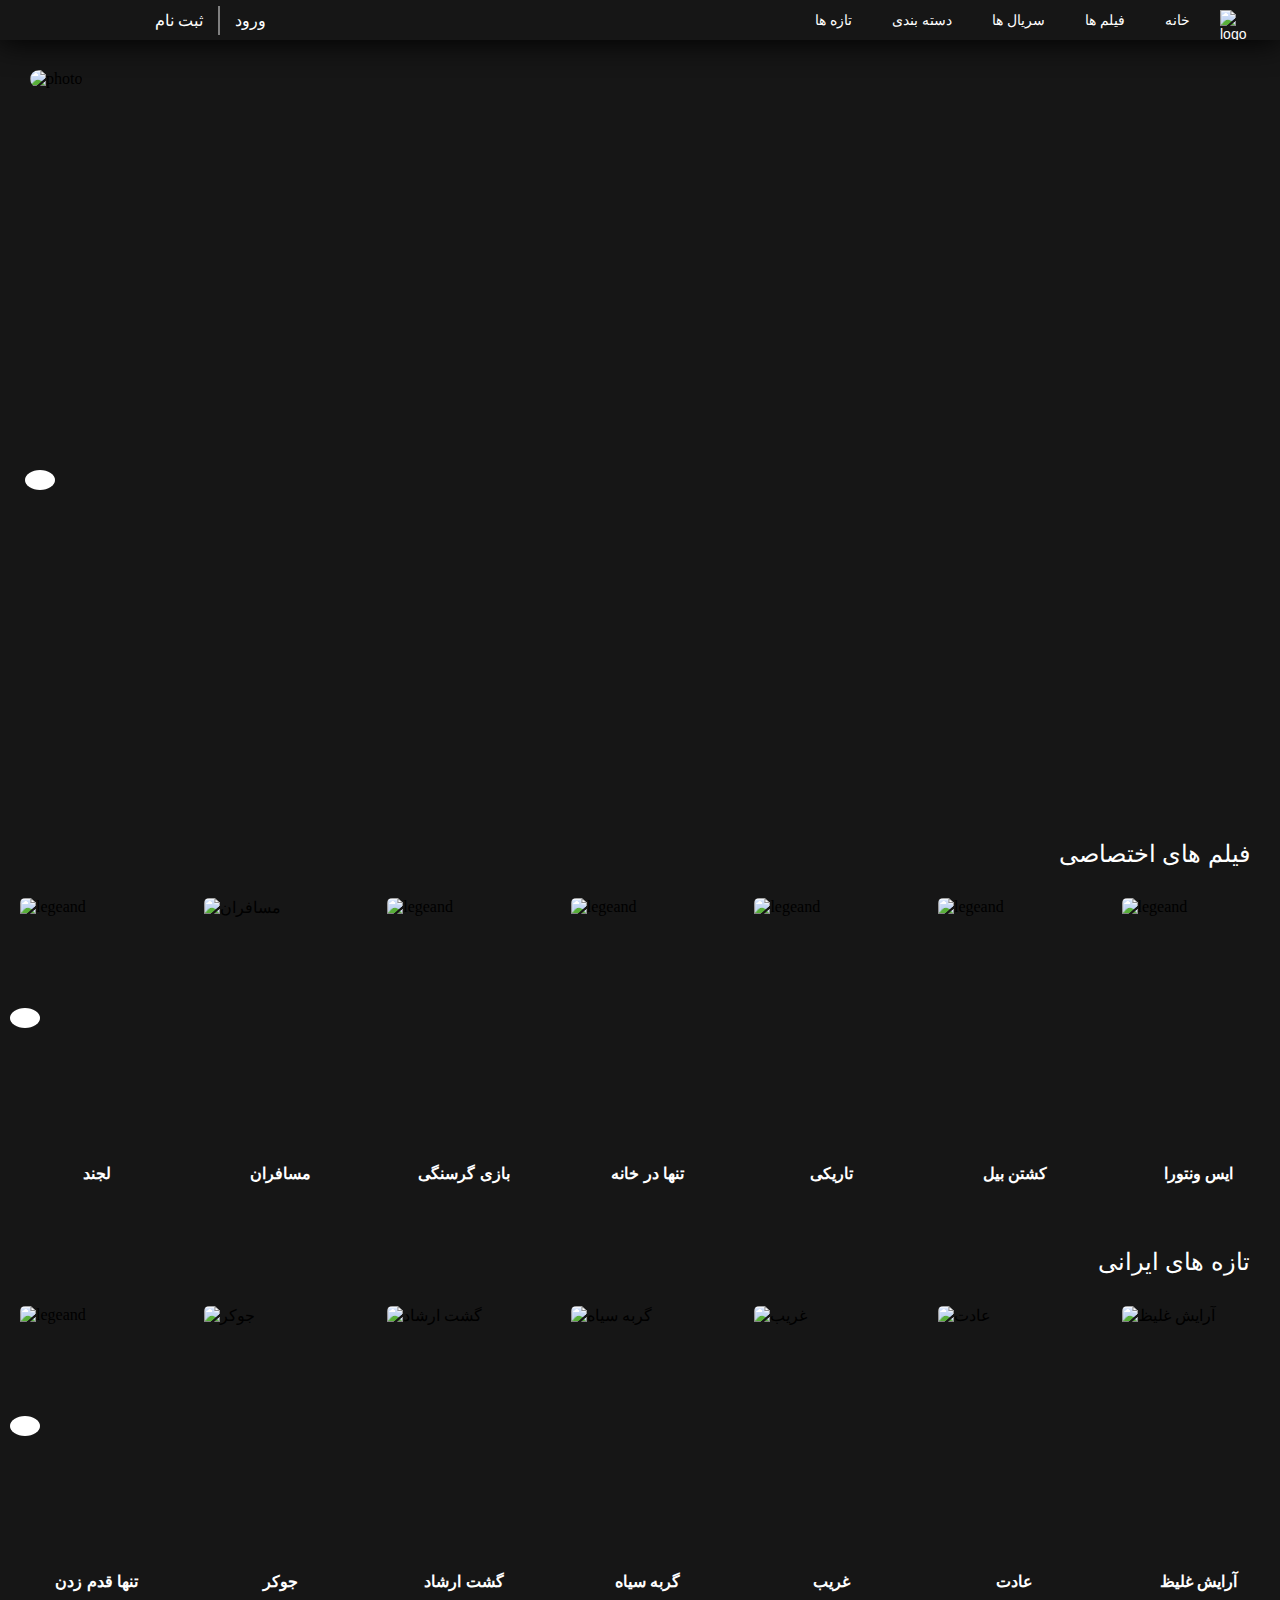
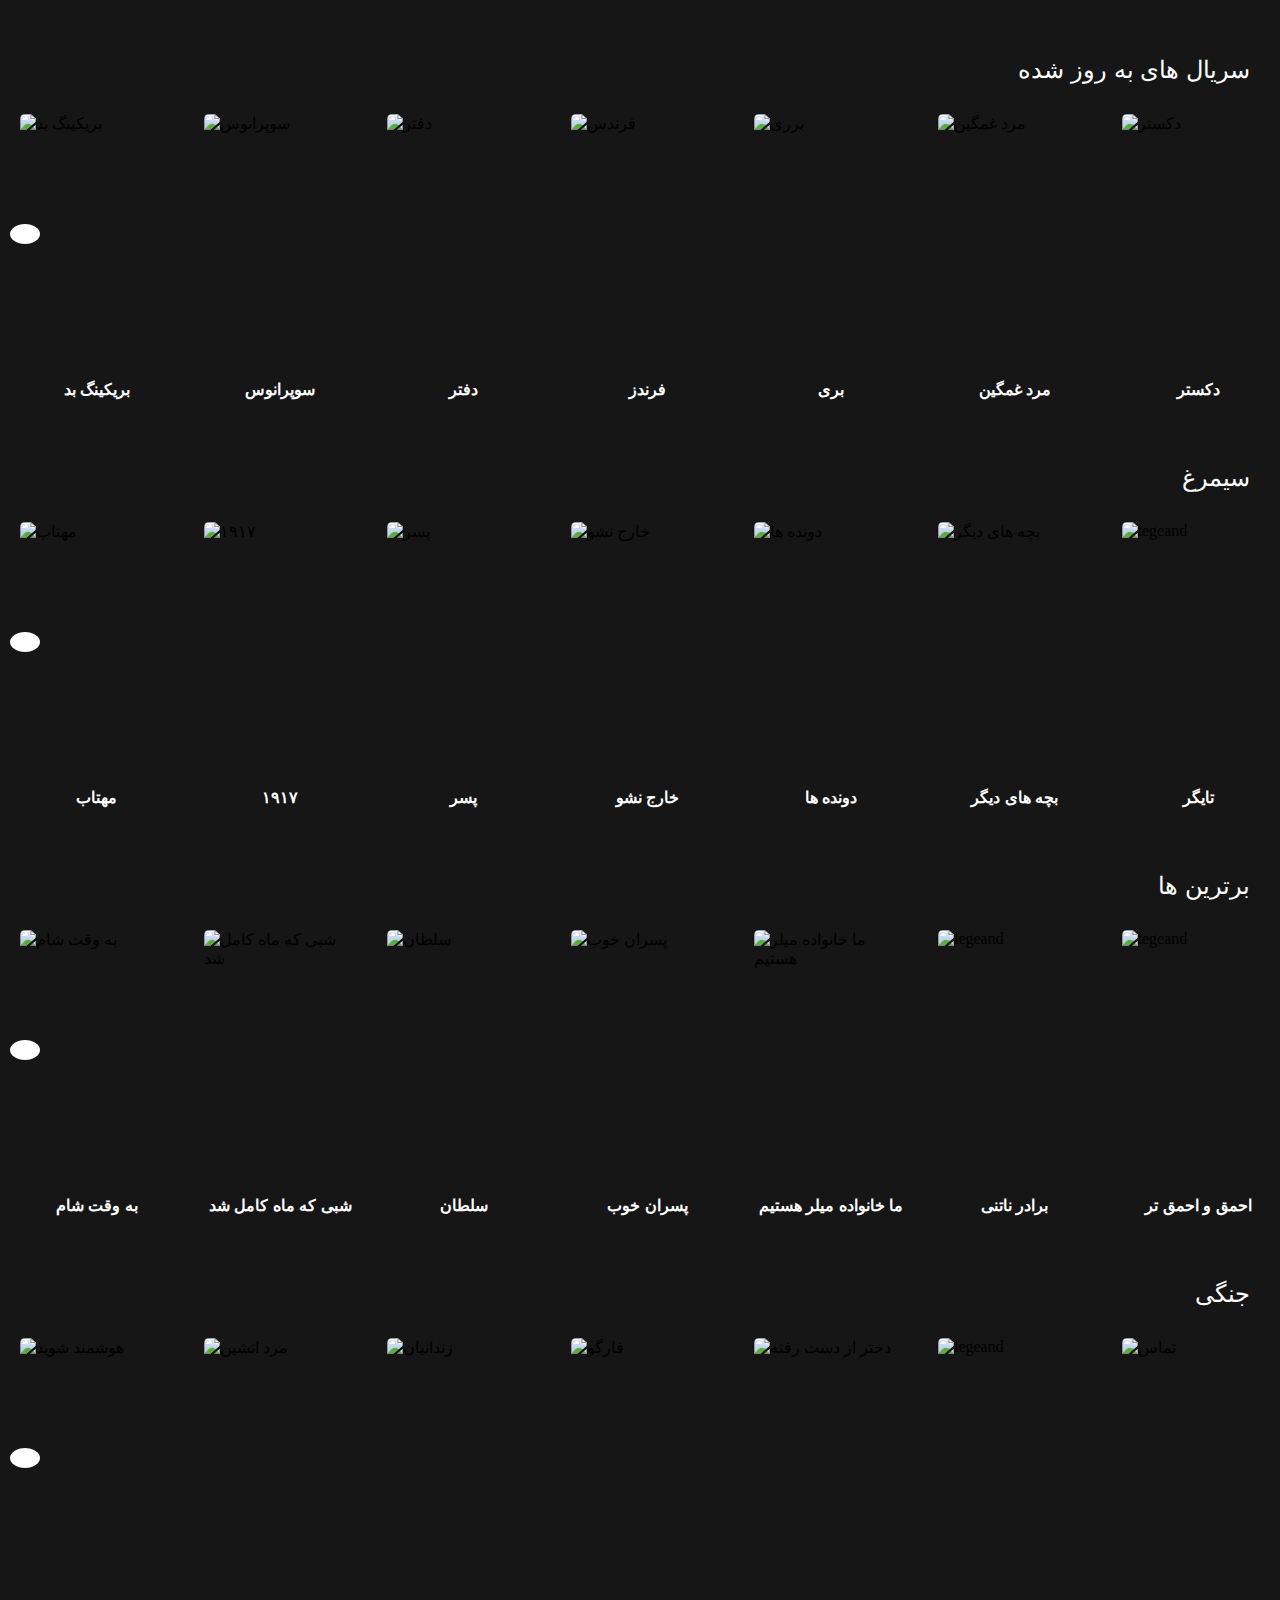
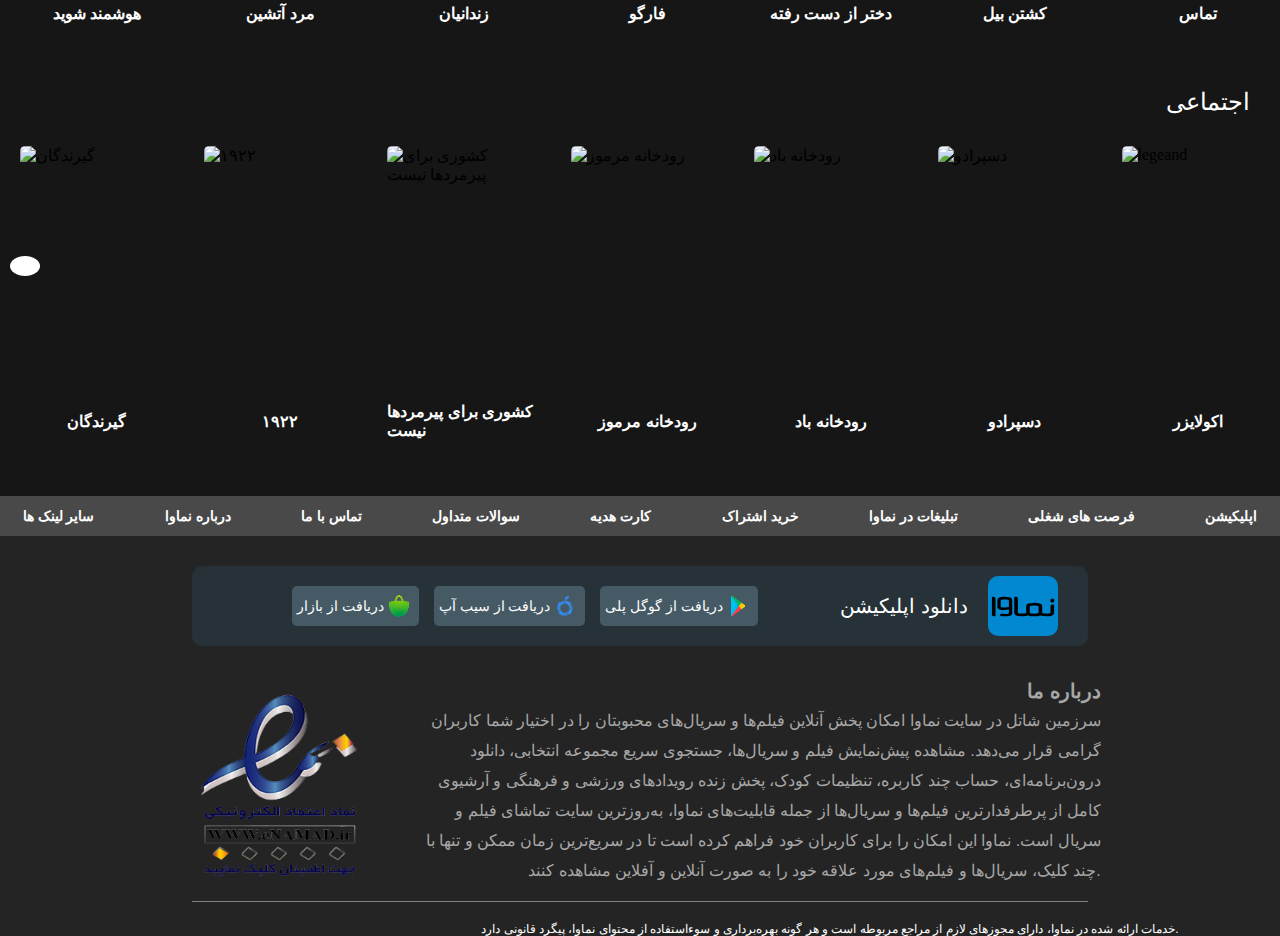
==== commit 99b28056: "make in sliders" ====
--- a/index.html
+++ b/index.html
@@ -68,8 +68,20 @@
 
     <section>
       <div class="container">
+        <div class="banner">
+        <div class="slide">
         <img class="ImgBanner" src="https://www.historic-uk.com/wp-content/uploads/2019/02/peaky-blinders-4-2800x1440.jpg" alt="photo">
-
+      </div>
+      <div class="slide">
+        <img class="ImgBanner" src="https://encrypted-tbn0.gstatic.com/images?q=tbn:ANd9GcR1AZVASVFFO3df0WRAeZAF0LR5pu_c5usD4w&usqp=CAU" alt="photo">
+      </div>
+      <div class="slide">
+        <img class="ImgBanner" src="https://www.historic-uk.com/wp-content/uploads/2019/02/peaky-blinders-4-2800x1440.jpg" alt="photo">
+      </div>
+      <div class="slide">
+        <img class="ImgBanner" src="https://encrypted-tbn0.gstatic.com/images?q=tbn:ANd9GcRMcBoXE4qZ0NFjtMzRgDRdHRT0ZNJ8qigBPw&usqp=CAU" alt="photo">
+      </div>
+      </div>
         <div class="icons">
           <i class="fa fa-angle-left" aria-hidden="true"></i>
         </div>
--- a/namava.css
+++ b/namava.css
@@ -207,6 +207,7 @@
 
   .container{
     position: relative;
+    height: 800px;
   }
 
   .icons{
@@ -239,6 +240,12 @@
   .icons2:hover{
     background-color: #0288D1;
     color: white;
+  }
+
+  .slide{
+    position: absolute;
+    width: 100%;
+    transition-duration: 1s;
   }
 
   .cardicons{
@@ -512,6 +519,7 @@
     }
 
     .container{
+        height: 500px;
         margin-right: 45px;
     }
 
@@ -597,25 +605,12 @@
         }
        
         .icons{
-            position: absolute;
-            bottom: 230px;
-            margin-left:25px ;
-            cursor: pointer;
-            background-color: white;
-            padding: 10px 15px;
-            border-radius: 50%;
+          display: none;
           }
 
 
           .icons2{
-            position: absolute;
-            bottom: 232px;
-            display: flex;
-            left: 385px;
-            cursor: pointer;
-            background-color: white;
-            padding: 10px 15px;
-            border-radius: 50%;
+           display: none;
           }
 
           .iconcard2{
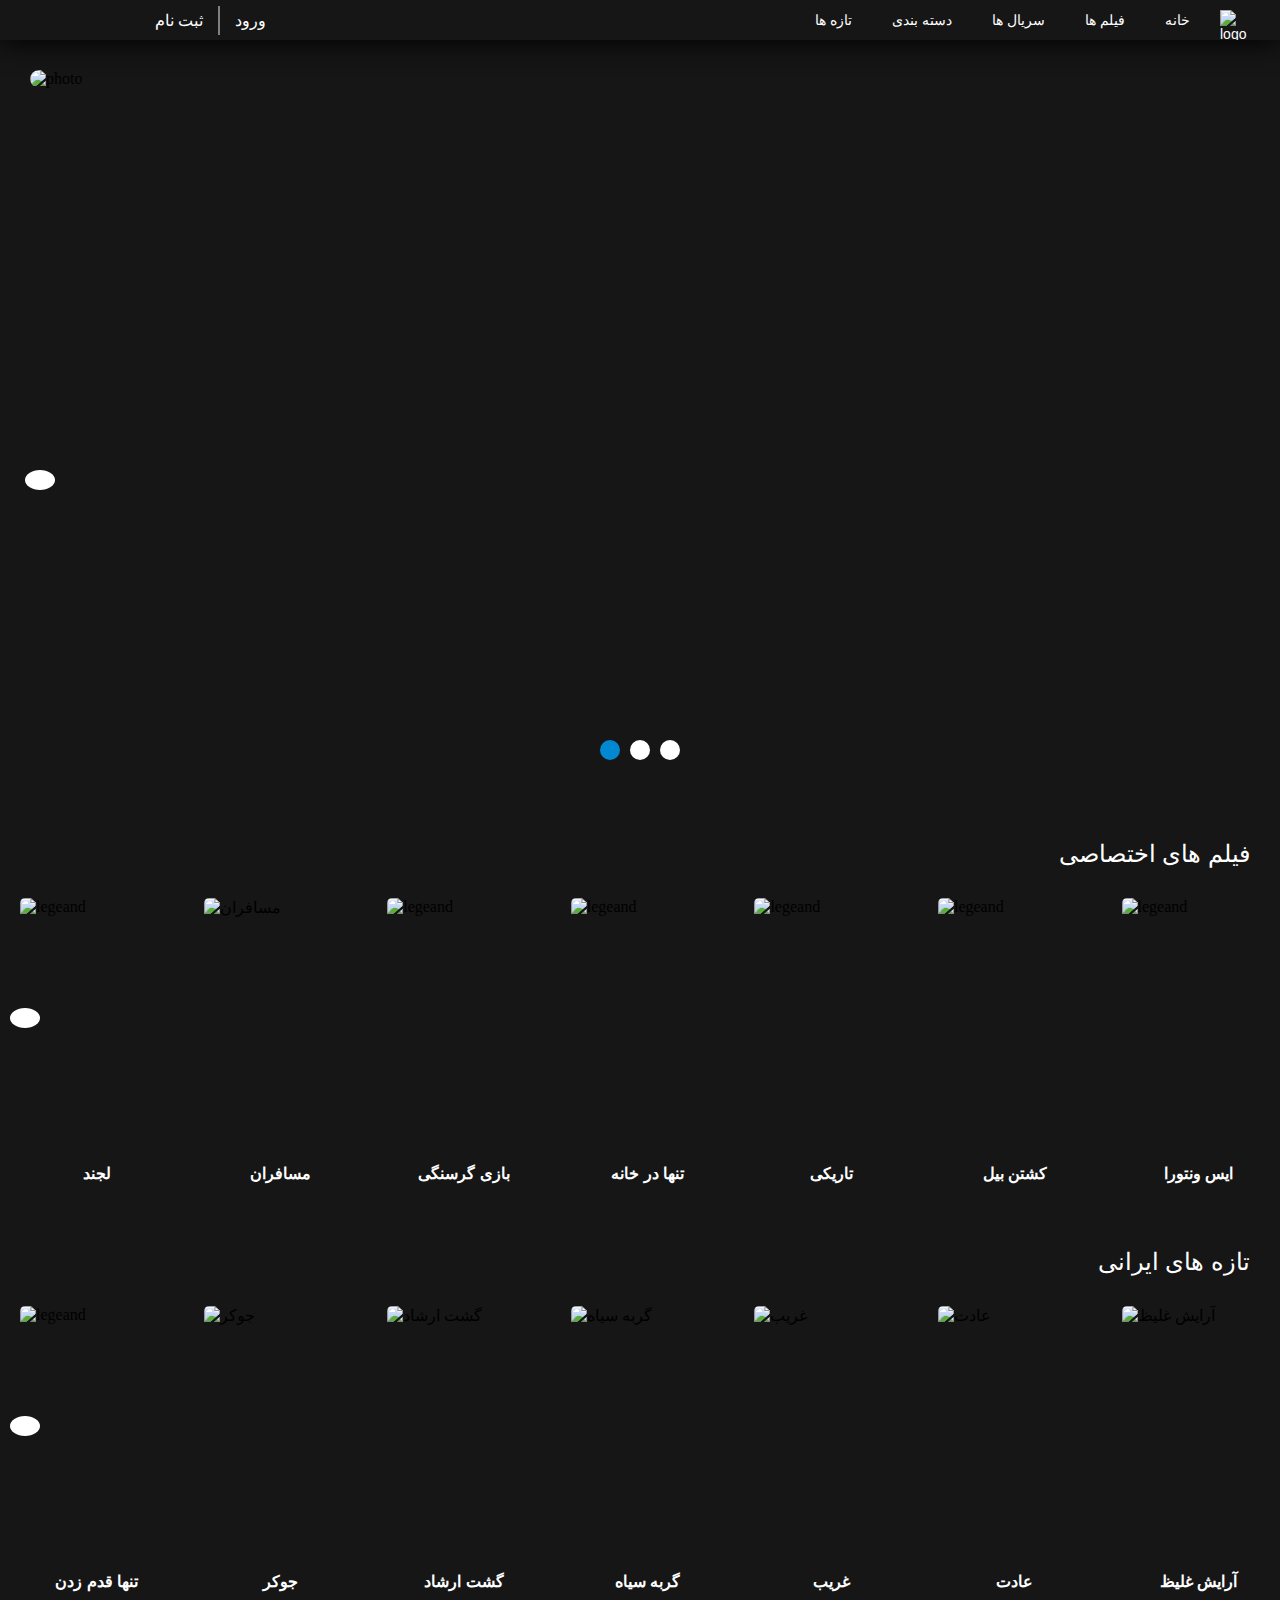
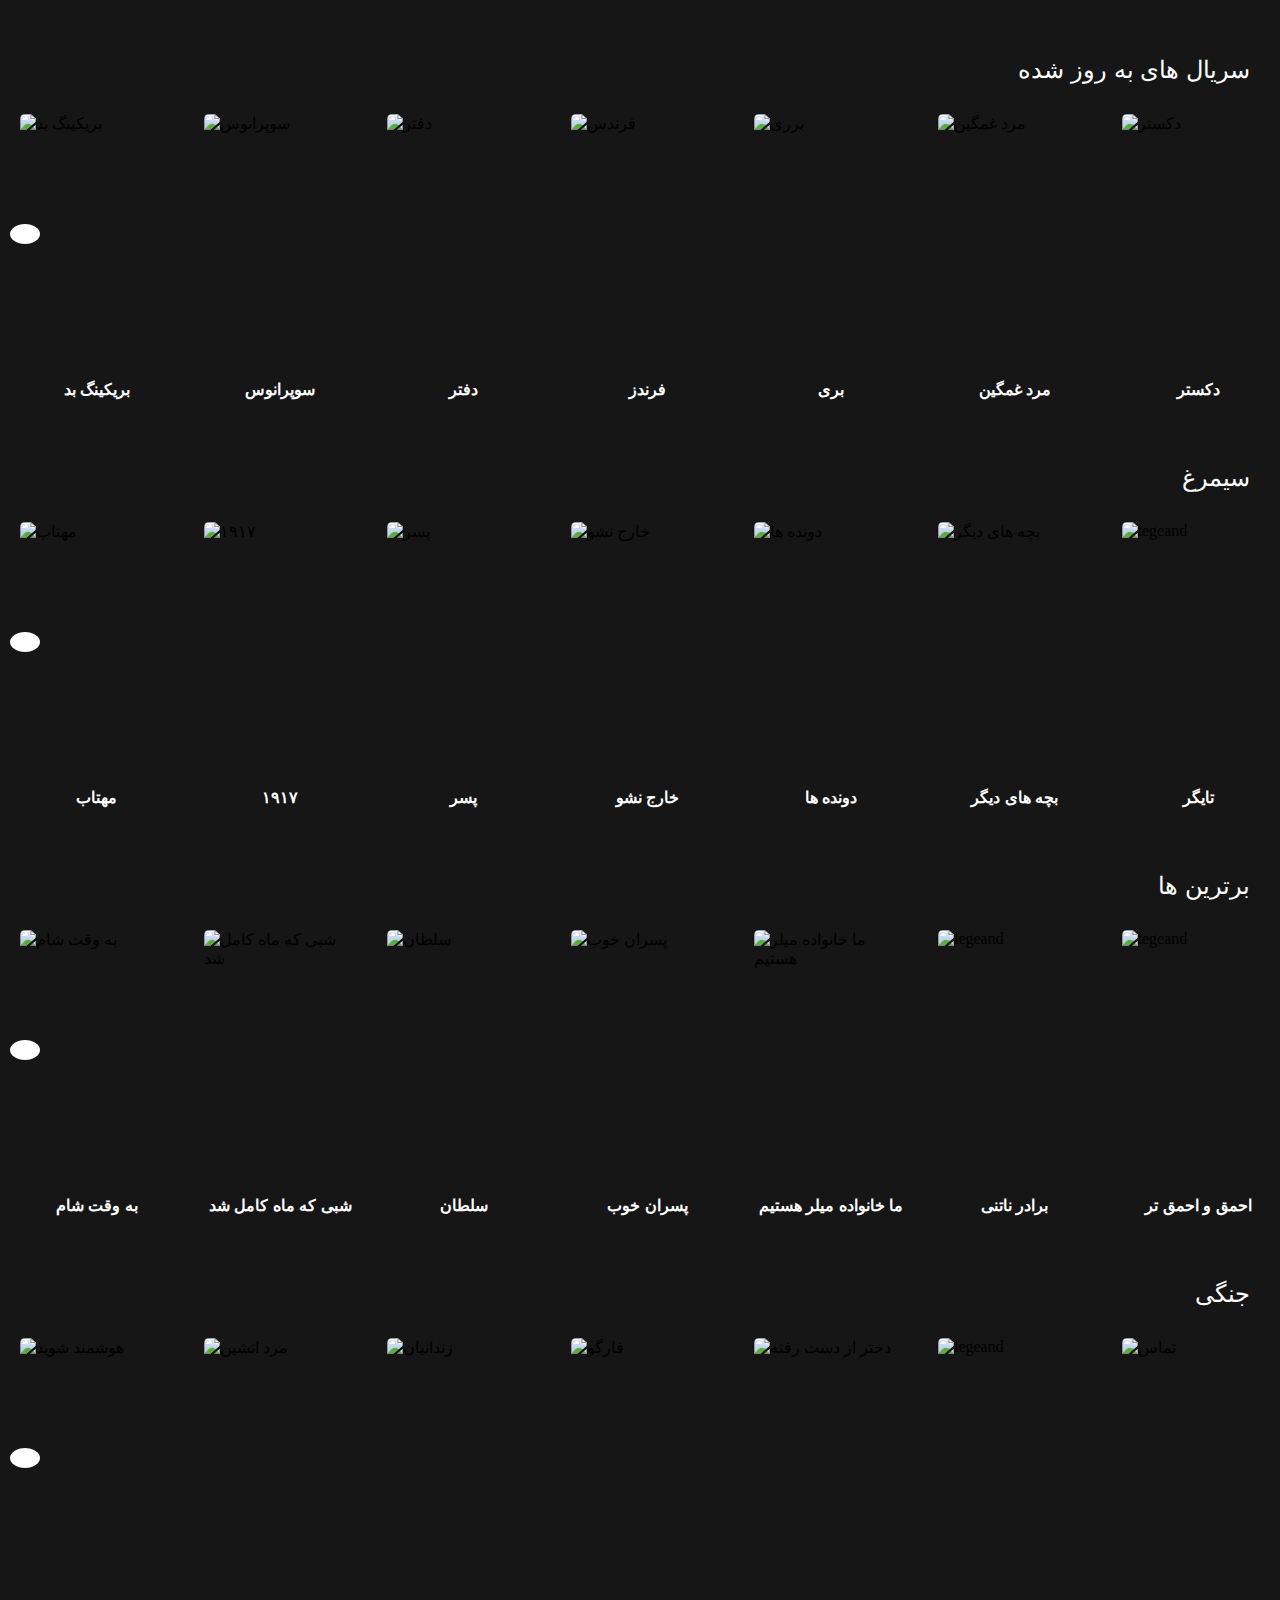
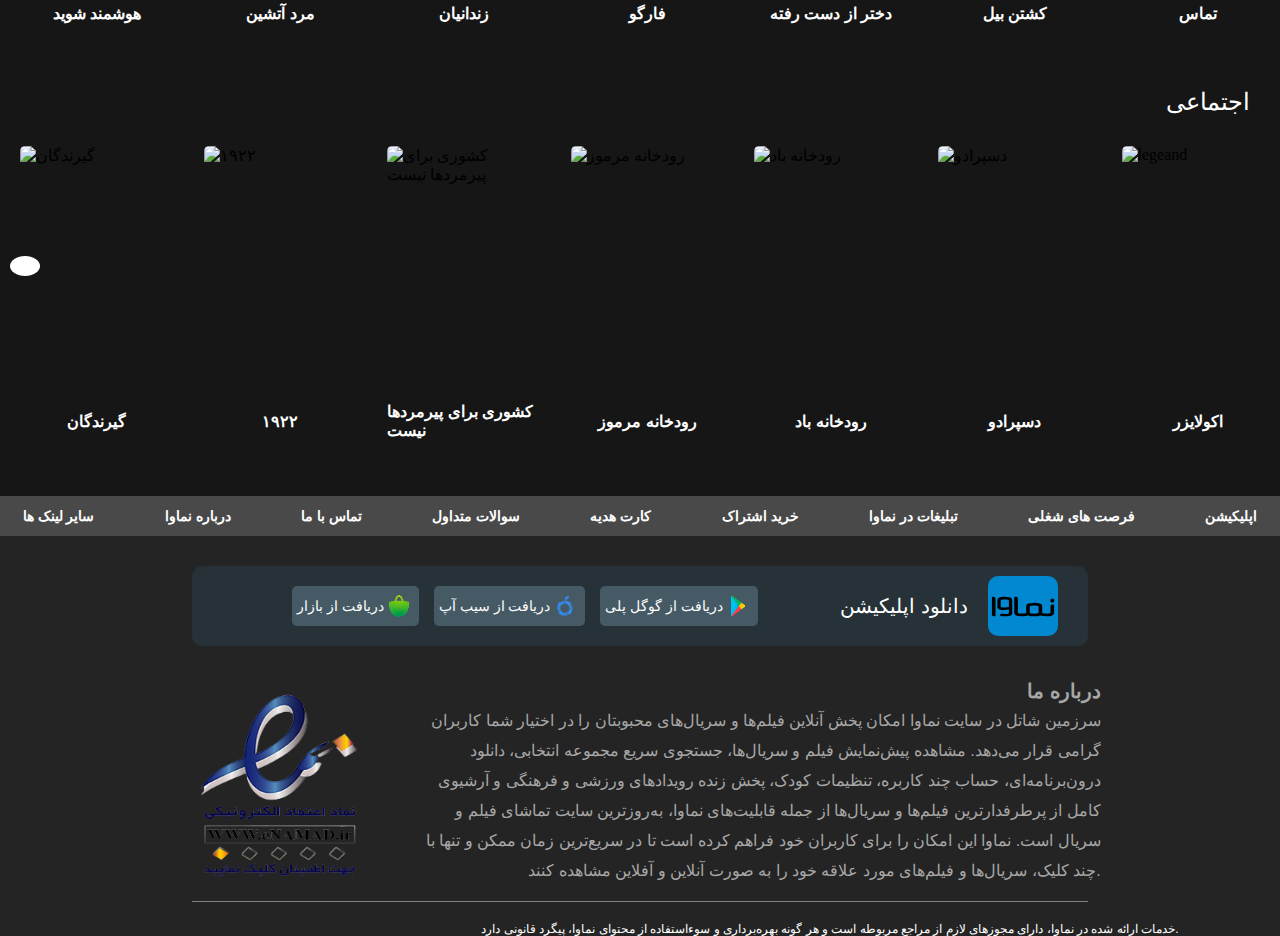
==== commit d171d925: "make slider" ====
--- a/index.html
+++ b/index.html
@@ -73,23 +73,29 @@
         <img class="ImgBanner" src="https://www.historic-uk.com/wp-content/uploads/2019/02/peaky-blinders-4-2800x1440.jpg" alt="photo">
       </div>
       <div class="slide">
-        <img class="ImgBanner" src="https://encrypted-tbn0.gstatic.com/images?q=tbn:ANd9GcR1AZVASVFFO3df0WRAeZAF0LR5pu_c5usD4w&usqp=CAU" alt="photo">
-      </div>
+        <img class="ImgBanner" src="https://i.ebayimg.com/images/g/GtEAAOSw1W9eN1cY/s-l1600.jpg" alt="photo">
+      </div>
+     
       <div class="slide">
-        <img class="ImgBanner" src="https://www.historic-uk.com/wp-content/uploads/2019/02/peaky-blinders-4-2800x1440.jpg" alt="photo">
-      </div>
-      <div class="slide">
-        <img class="ImgBanner" src="https://encrypted-tbn0.gstatic.com/images?q=tbn:ANd9GcRMcBoXE4qZ0NFjtMzRgDRdHRT0ZNJ8qigBPw&usqp=CAU" alt="photo">
-      </div>
+        <img class="ImgBanner" src="https://m.media-amazon.com/images/S/pv-target-images/899f49450ca4160d07beed6468099b94f43d1f111e46647709141ebfa3bb5080.jpg" alt="photo">
+      </div>
+
+      <div class="dots">
+        
+      </div>
+      
       </div>
         <div class="icons">
           <i class="fa fa-angle-left" aria-hidden="true"></i>
         </div>
         <div class="icons2">
         <i class="fa fa-angle-right" aria-hidden="true"></i>
-      </div>
-
-    
+
+
+      </div>
+         
+   
+
       </div>
 
     </section>
--- a/namava.css
+++ b/namava.css
@@ -285,7 +285,26 @@
     background-color: #0289d1;
     color: white;
   }
-
+.dots{
+    position: absolute;
+    gap: 10px;
+    left: 0px;
+    right: 0px;
+    top:700px;
+    display: flex;
+    justify-content: center;
+   cursor: pointer;
+}
+.dot{
+    width: 20px;
+    height: 20px;
+    background-color: white;
+    border-radius: 50%;
+}
+
+.active{
+    background-color: #0288D1;
+}
 .MenuHeder{
     display: flex;
     justify-content: center;
@@ -626,6 +645,11 @@
             
         }
 
+
+        .dots{
+            top: 400px;
+        }
+
           
 
 }
